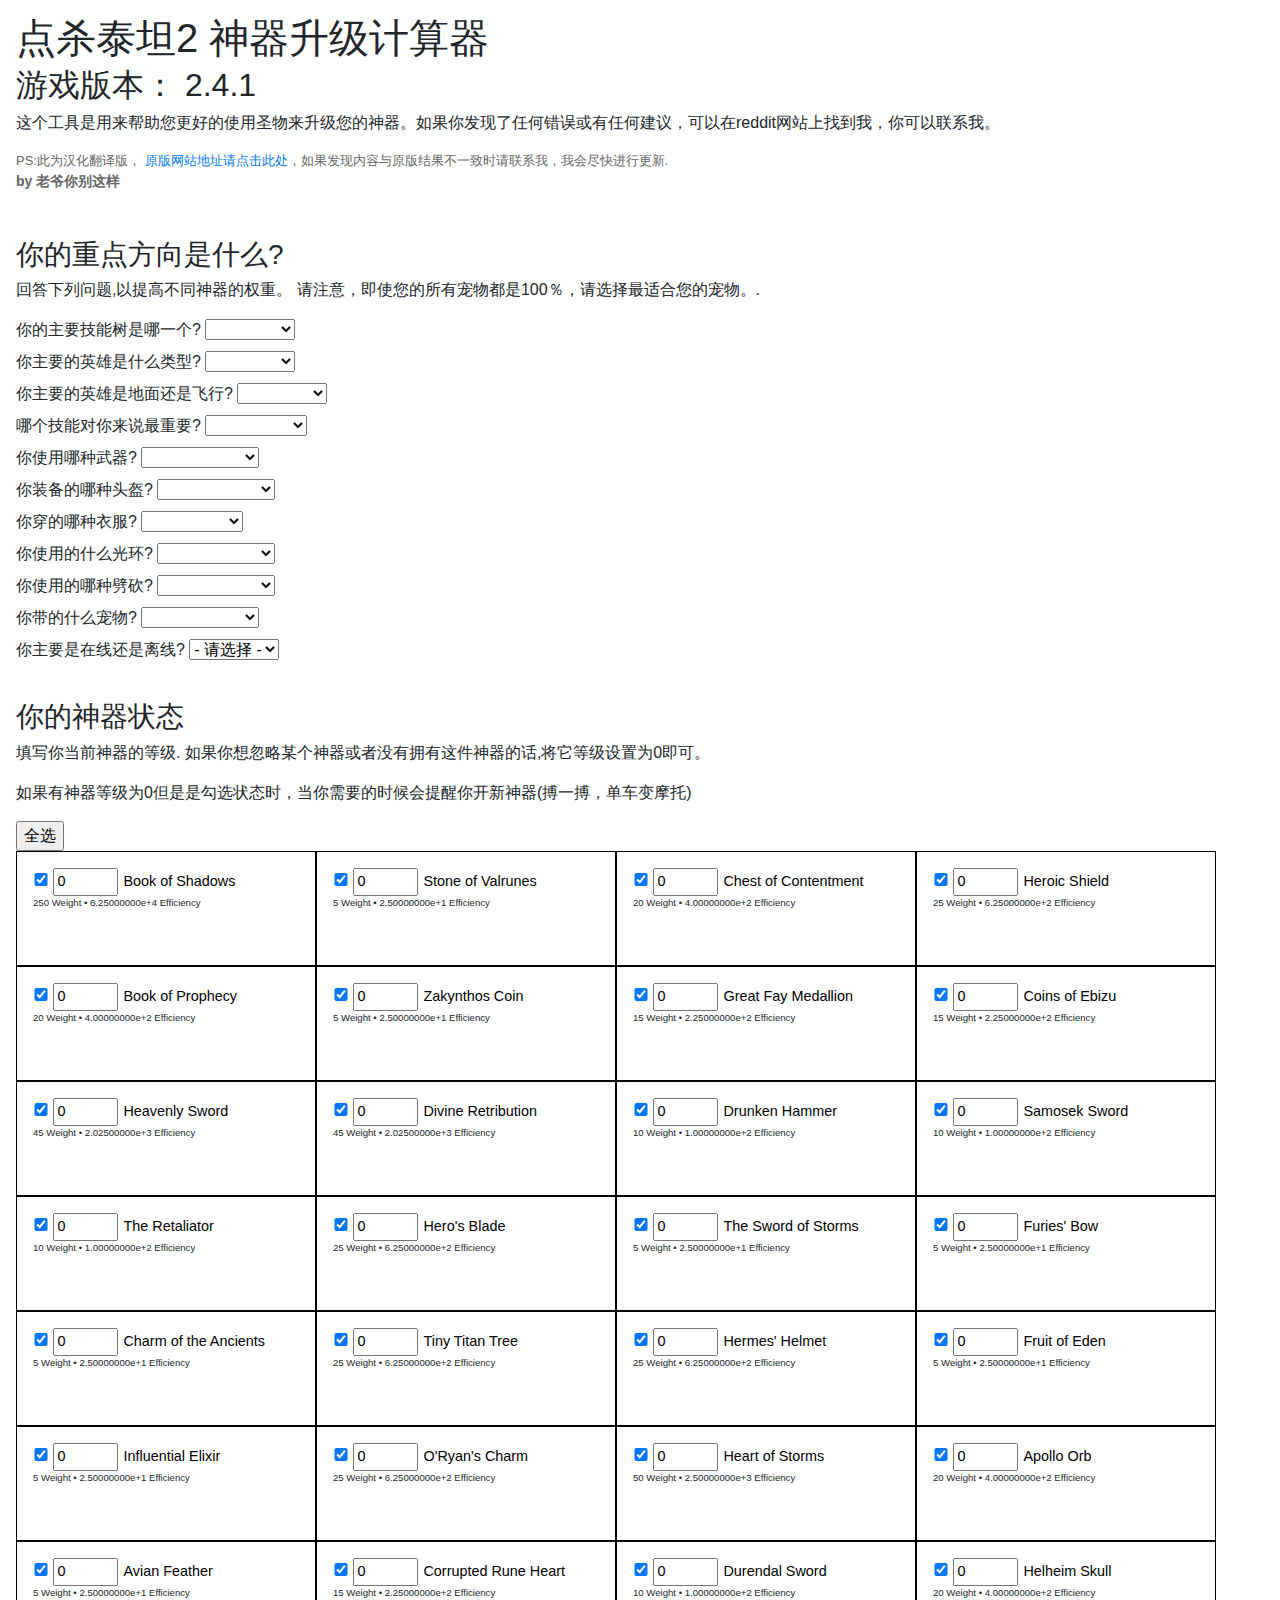
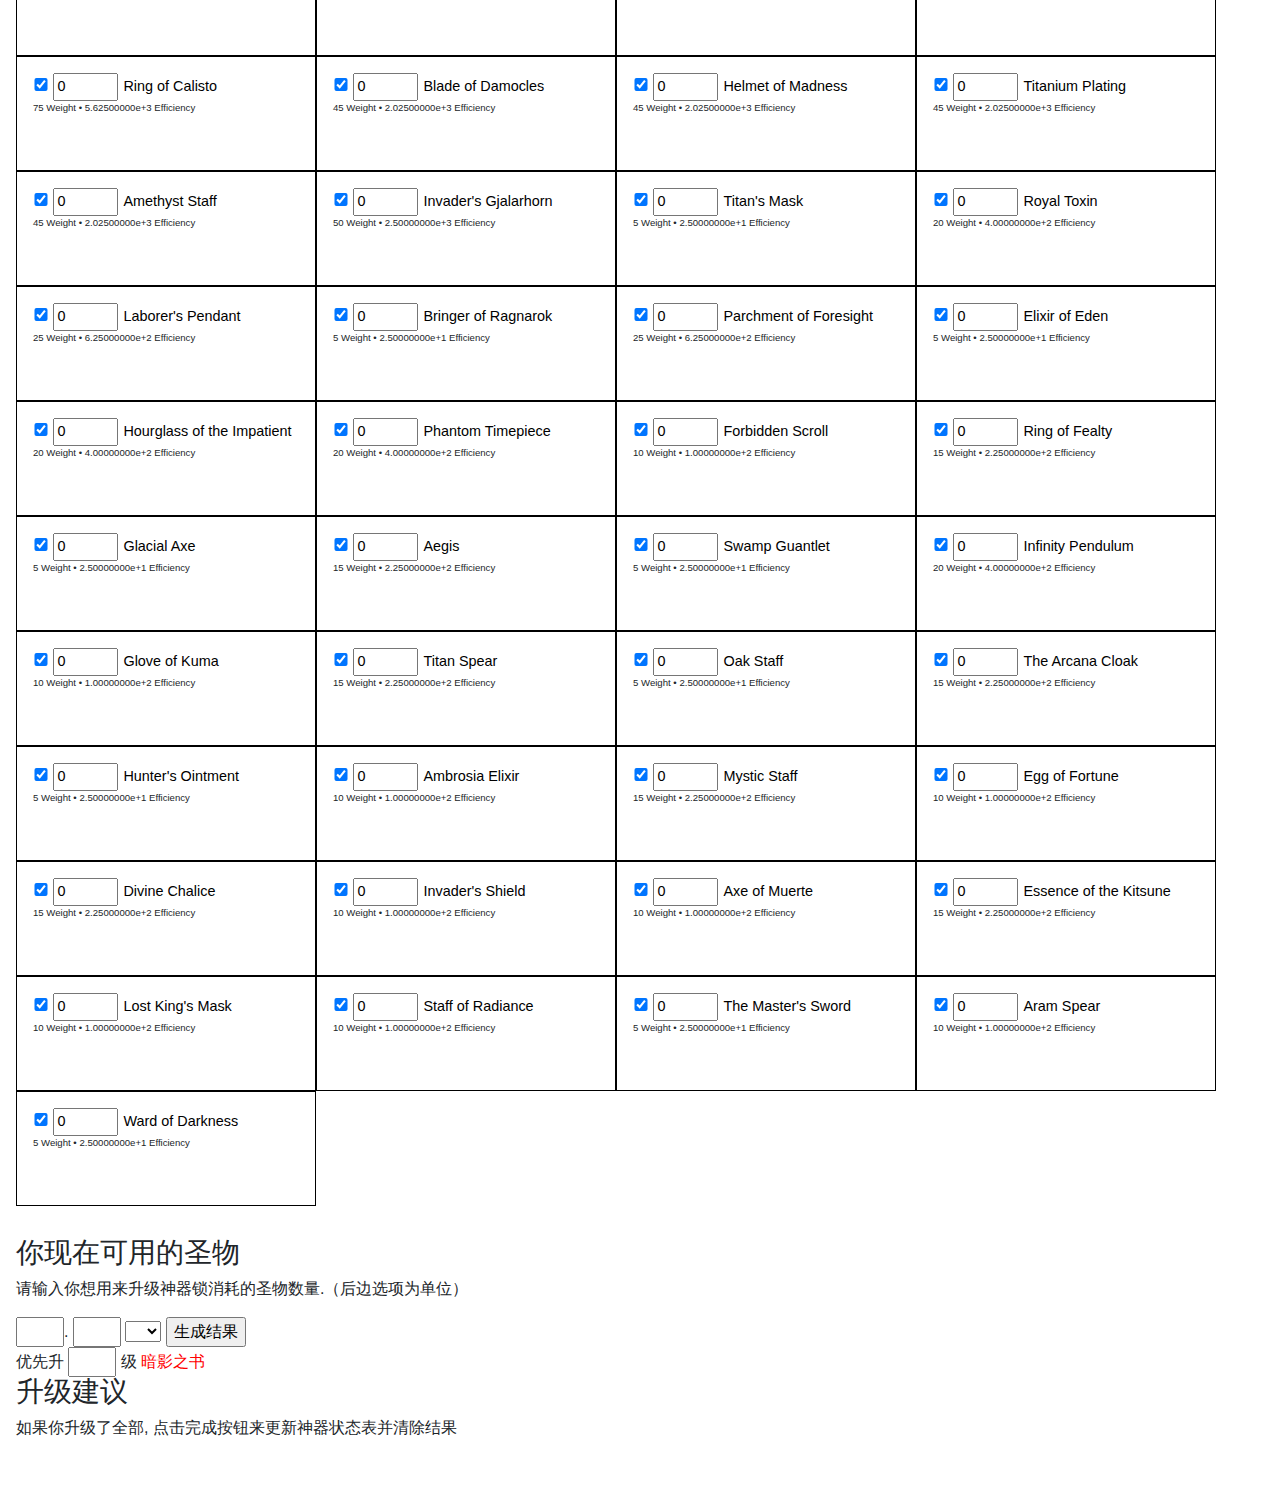
==== index.html @ f5a77801 "" ====
<!DOCTYPE html>
<!-- saved from url=(0036)https://tt2-artifacts.herokuapp.com/ -->
<html>

<head>
    <meta http-equiv="Content-Type" content="text/html; charset=UTF-8">
    <!-- Required meta tags -->

    <meta name="viewport" content="width=device-width, initial-scale=1, shrink-to-fit=no">

    <!-- Bootstrap CSS -->
    <link rel="stylesheet" href="res/bootstrap.min.css">
    <link rel="stylesheet" href="res/app.css">
    <style></style>
</head>

<body>
    <h1>点杀泰坦2 神器升级计算器</h1>
    <h2>游戏版本： 2.4.1</h2>
    <P>这个工具是用来帮助您更好的使用圣物来升级您的神器。如果你发现了任何错误或有任何建议，可以在reddit网站上找到我，你可以联系我。</P>
    <p style="font-size:13px;color:#666">PS:此为汉化翻译版，
        <a href="https://tt2-artifacts.herokuapp.com">原版网站地址请点击此处</a>，如果发现内容与原版结果不一致时请联系我，我会尽快进行更新.
        <span style="font-weight:bold;font-size:14px;">by 老爷你别这样</span>
    </p>
    <H3>你的重点方向是什么?</H3>
    <P>回答下列问题,以提高不同神器的权重。 请注意，即使您的所有宠物都是100％，请选择最适合您的宠物。.</P>
    <LABEL>你的主要技能树是哪一个?
        <SELECT id="tree" onchange="adjustWeights();">
            <option value="-1" selected="selected">- 请选择 -</option>
            <option value="knight">骑士</option>
            <option value="warlord">战神</option>
            <option value="sorcerer">术士</option>
            <option value="rogue">盗贼</option>
        </SELECT>
    </LABEL>
    <LABEL>你主要的英雄是什么类型?
        <SELECT id="hero" onchange="adjustWeights();">
            <option value="-1" selected="selected">- 请选择 -</option>
            <option value="melee">近战</option>
            <option value="ranged">远程</option>
            <option value="spell">法术</option>
        </SELECT>
    </LABEL>
    <label>你主要的英雄是地面还是飞行?
        <select id="hero2" onchange="adjustWeights();">
            <option value="-1">- 请选择 -</option>
            <option value="ground">地面</option>
            <option value="flying">飞行</option>
        </select>
    </label>
    <LABEL>哪个技能对你来说最重要?
        <SELECT id="spell" onchange="adjustWeights();">
            <option value="-1">- 请选择 -</option>
            <option value="hs">天堂圣击</option>
            <option value="ds">致命打击</option>
            <option value="hom">米达斯之手</option>
            <option value="fs">火焰之剑</option>
            <option value="wc">战嚎</option>
            <option value="sc">影分身术</option>
        </SELECT>
    </LABEL>
    <LABEL>你使用哪种武器?
        <SELECT id="sword" onchange="adjustWeights();">
            <option value="-1">- 请选择 -</option>
            <option value="all">所有攻击力</option>
            <option value="hero">所有英雄伤害</option>
            <option value="crit">暴击伤害</option>
        </SELECT>
    </LABEL>
    <LABEL>你装备的哪种头盔?
        <SELECT id="helmet" onchange="adjustWeights();">
            <option value="-1">- 请选择 -</option>
            <option value="melee">近战英雄伤害</option>
            <option value="ranged">远程英雄伤害</option>
            <option value="spell">法术英雄伤害</option>
            <option value="tap">剑术攻击伤害</option>
        </SELECT>
    </LABEL>
    <LABEL>你穿的哪种衣服?
        <SELECT id="chest" onchange="adjustWeights();">
            <option value="-1">- 请选择 -</option>
            <option value="all">所有黄金</option>
            <option value="boss">头目黄金</option>
            <option value="chest">宝箱兽黄金</option>
        </SELECT>
    </LABEL>
    <LABEL>你使用的什么光环?
        <SELECT id="aura" onchange="adjustWeights();">
            <option value="-1">- 请选择 -</option>
            <option value="multi">多重重生几率</option>
            <option value="chest">宝箱兽几率</option>
            <option value="crit">暴击几率</option>
        </SELECT>
    </LABEL>
    <LABEL>你使用的哪种劈砍?
        <SELECT id="slash" onchange="adjustWeights();">
            <option value="-1">- 请选择 -</option>
            <option value="pet">宠物伤害</option>
            <option value="clan">部落大船伤害</option>
            <option value="sc">影分身伤害</option>
        </SELECT>
    </LABEL>
    <LABEL>你带的什么宠物?
        <SELECT id="pet" onchange="adjustWeights();">
            <OPTION value="-1">- 请选择 -</OPTION>
            <option value="all">所有攻击力</option>
            <option value="hero">所有英雄伤害</option>
            <option value="melee">近战英雄伤害</option>
            <option value="ranged">远程英雄伤害</option>
            <option value="spell">法术英雄伤害</option>
            <option value="tap">点击伤害</option>
            <option value="gold">所有黄金</option>
            <option value="mana">法力回复</option>
            <option value="splash">溅射伤害</option>
        </SELECT>
    </LABEL>
    <label>你主要是在线还是离线?
        <select id="active" onchange="adjustWeights();">
            <option value="-1">- 请选择 -</option>
            <option value="online">在线</option>
            <option value="offline">离线</option>
        </select>
    </label>
    <H3>你的神器状态</H3>
    <P>填写你当前神器的等级. 如果你想忽略某个神器或者没有拥有这件神器的话,将它等级设置为0即可。</P>
    <p>如果有神器等级为0但是是勾选状态时，当你需要的时候会提醒你开新神器(搏一搏，单车变摩托)</p>
    <button onclick="checkAll();">全选</button>
    <div id="artifacts"></div>
    <H3>你现在可用的圣物</H3>
    <P>请输入你想用来升级神器锁消耗的圣物数量.（后边选项为单位）</P>
    <input id="relics" type="tel">.
    <input id="relics_decimal" type="tel">
    <select id="relic_factor">
        <option value="_"> </option>
        <option value="K">K</option>
        <option value="M">M</option>
        <option value="B">B</option>
        <option value="T">T</option>
    </select>
    <input type="submit" value="生成结果" onclick="generateUpgrades()" ;="">
    <br> 优先升
    <input id="forcebos" type="tel" value="0"> 级
    <font style="color:red;">暗影之书</font>
    <H3>升级建议</H3>
    <P>如果你升级了全部, 点击完成按钮来更新神器状态表并清除结果</P>
    <p id="new_artifact">&nbsp;</p>
    <ul id="suggestions"></ul>
    <div id="accept"></div>

    <!-- Global site tag (gtag.js) - Google Analytics -->
    <script async="" src="https://www.googletagmanager.com/gtag/js?id=UA-77025911-2"></script>
    <script>
        window.dataLayer = window.dataLayer || [];
        function gtag() { dataLayer.push(arguments); }
        gtag('js', new Date());
        gtag('config', 'UA-77025911-2');
    </script>
    <!-- jQuery first, then Popper.js, then Bootstrap JS -->
    <script src="res/jquery-3.2.1.slim.min.js"></script>
    <script src="res/popper.min.js"></script>
    <script src="res/bootstrap.min.js"></script>
    <script src="res/data.js"></script>
    <script src="res/data-zhCN.js"></script>
    <script src="res/weights.js"></script>
    <script src="res/app.js"></script>


</body>
<div style="display: block; opacity: 1;"></div>

</html>
---- res/app.css ----
body { padding: 1rem; }
div + h3, input + h3, label + h3, p + h3 { padding-top: 2rem; clear: both; }
label { display: block; }
.artifact { border: solid 1px black; padding: 1rem; width: 300px; height: 115px; float: left; }
.artifact input { width: 65px; margin-right: 5px; }
.artifact input[type="checkbox"] { width: 1rem; margin-right: 0; }
.artifact label { display: inline-block; margin: 0; color: #000; font-size: 90%; }
span { font-size: 60%; display: block; }
#relics, #forcebos, #relics_decimal { width: 3rem; }
.light { color: #CCC; }
.artifact.ignore { color: rgba(66, 66, 66, .2); }
.artifact.ignore label { color: #CCC; }
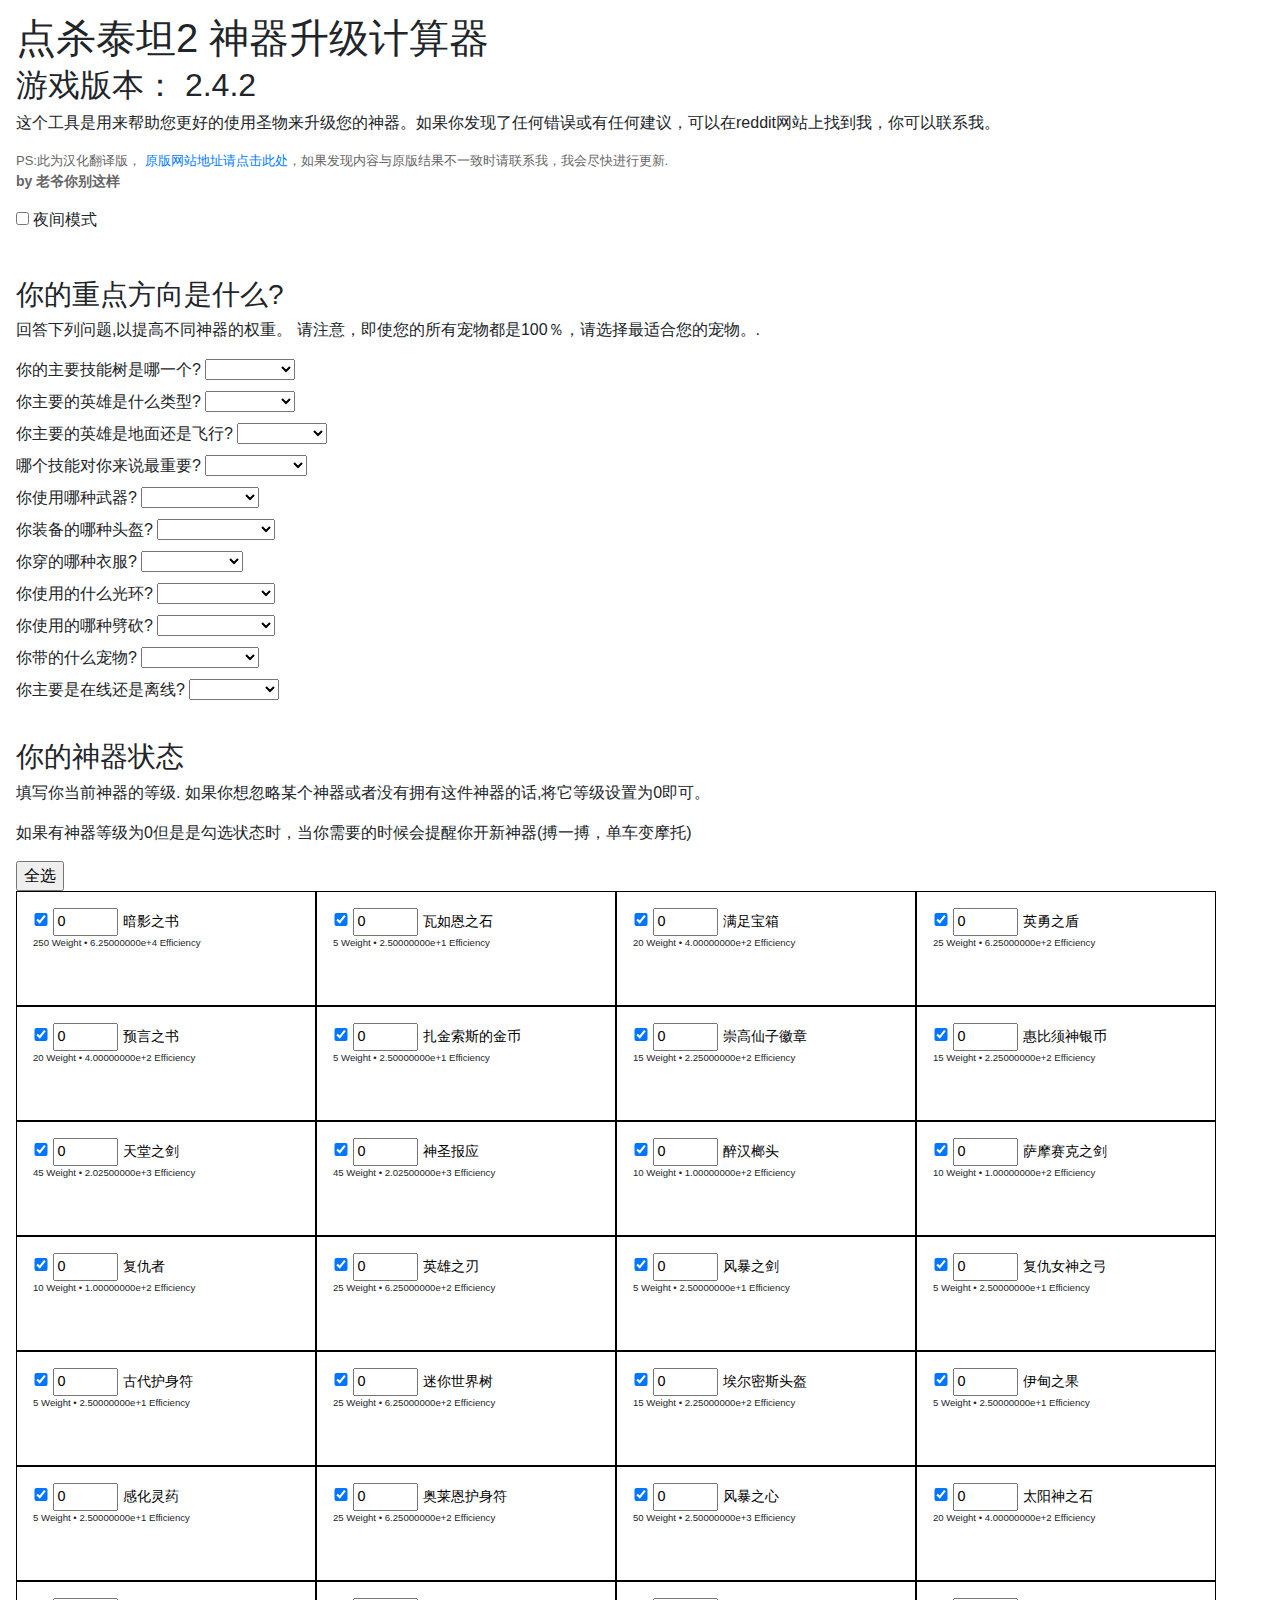
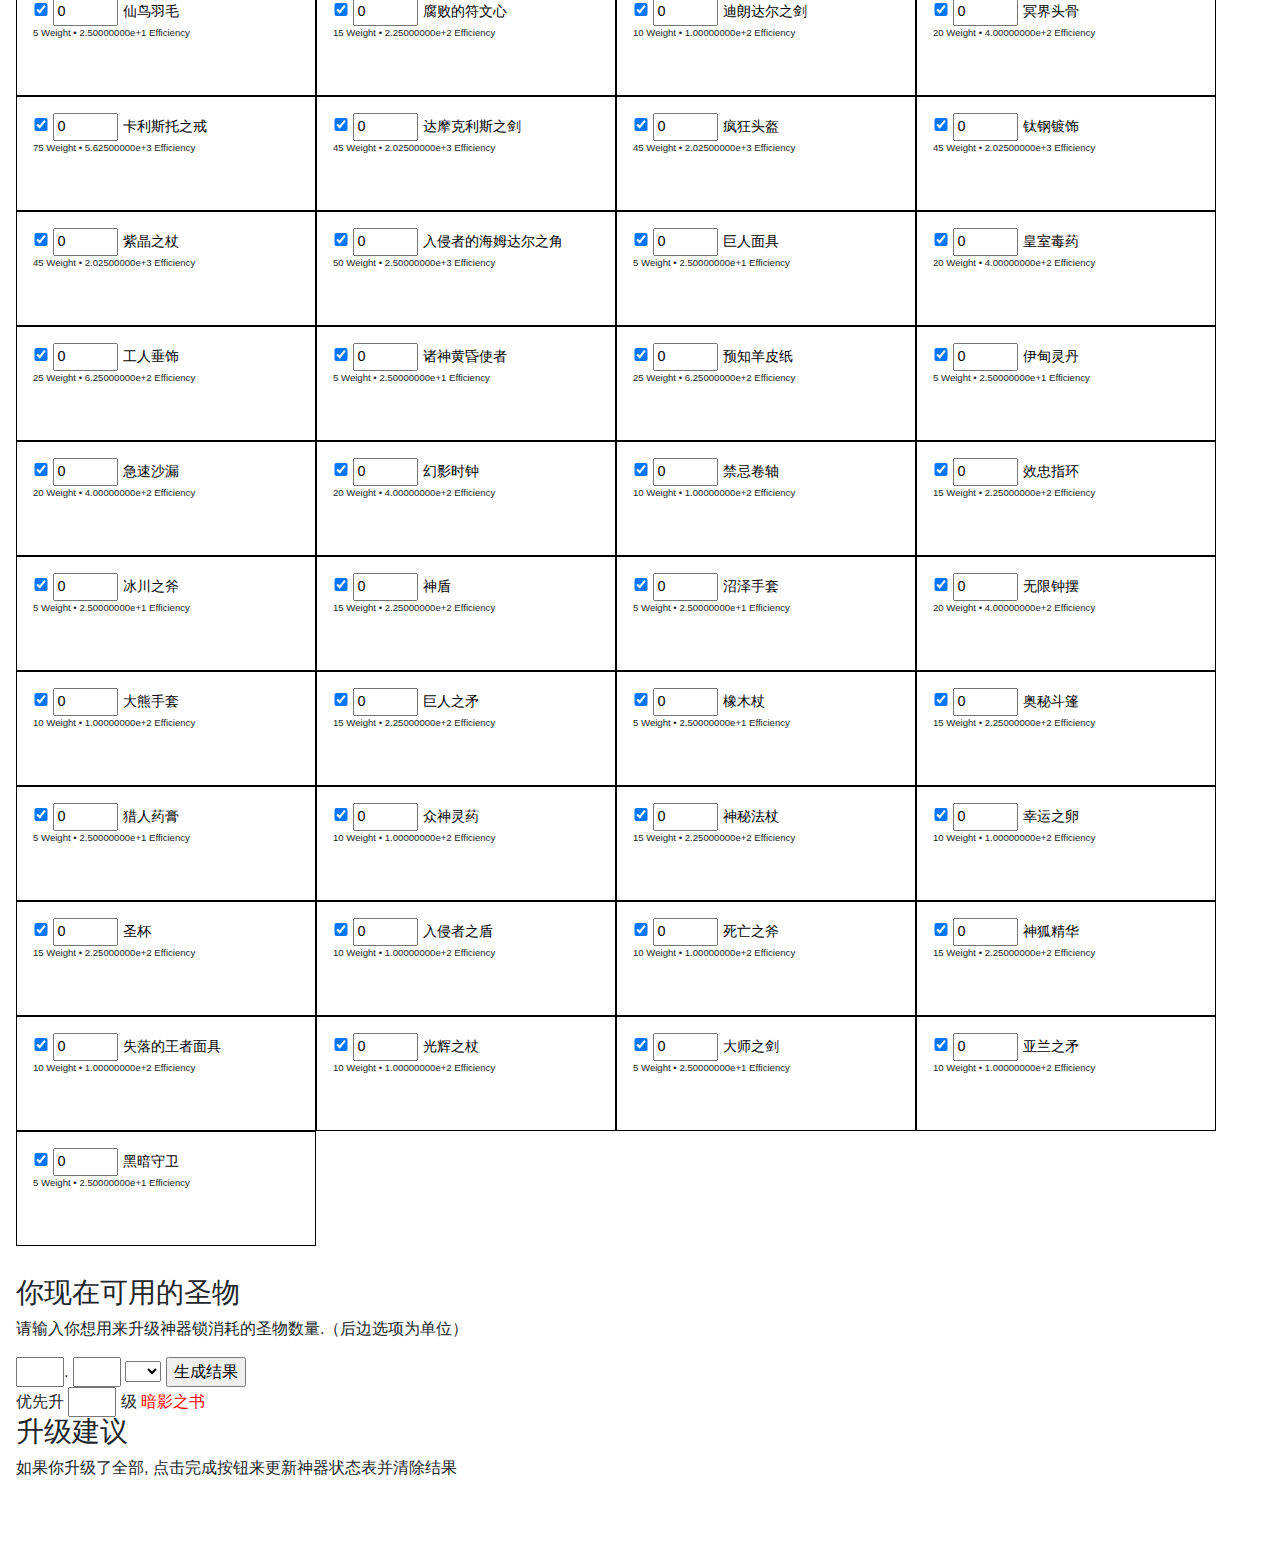
==== commit 7d78b6c5: "2.4.2" ====
--- a/index.html
+++ b/index.html
@@ -3,6 +3,7 @@
 <html>
 
 <head>
+    <title>点杀泰坦2 神器升级计算器-汉化版</title>
     <meta http-equiv="Content-Type" content="text/html; charset=UTF-8">
     <!-- Required meta tags -->
 
@@ -16,12 +17,13 @@
 
 <body>
     <h1>点杀泰坦2 神器升级计算器</h1>
-    <h2>游戏版本： 2.4.1</h2>
+    <h2>游戏版本： 2.4.2</h2>
     <P>这个工具是用来帮助您更好的使用圣物来升级您的神器。如果你发现了任何错误或有任何建议，可以在reddit网站上找到我，你可以联系我。</P>
     <p style="font-size:13px;color:#666">PS:此为汉化翻译版，
-        <a href="https://tt2-artifacts.herokuapp.com">原版网站地址请点击此处</a>，如果发现内容与原版结果不一致时请联系我，我会尽快进行更新.
+        <a href="https://tt2-artifacts.herokuapp.com" target="blank">原版网站地址请点击此处</a>，如果发现内容与原版结果不一致时请联系我，我会尽快进行更新.
         <span style="font-weight:bold;font-size:14px;">by 老爷你别这样</span>
     </p>
+    <p><label><input type="checkbox" id="dark" onchange="toggleDark();"> 夜间模式</label></p>
     <H3>你的重点方向是什么?</H3>
     <P>回答下列问题,以提高不同神器的权重。 请注意，即使您的所有宠物都是100％，请选择最适合您的宠物。.</P>
     <LABEL>你的主要技能树是哪一个?
--- a/res/app.css
+++ b/res/app.css
@@ -10,3 +10,7 @@
 .light { color: #CCC; }
 .artifact.ignore { color: rgba(66, 66, 66, .2); }
 .artifact.ignore label { color: #CCC; }
+body.dark { background: black; color: white; }
+body.dark .artifact label { color: white; }
+body.dark .artifact.ignore { color: rgba(255, 255, 255, .2); }
+body.dark .artifact { border: solid 1px white; }
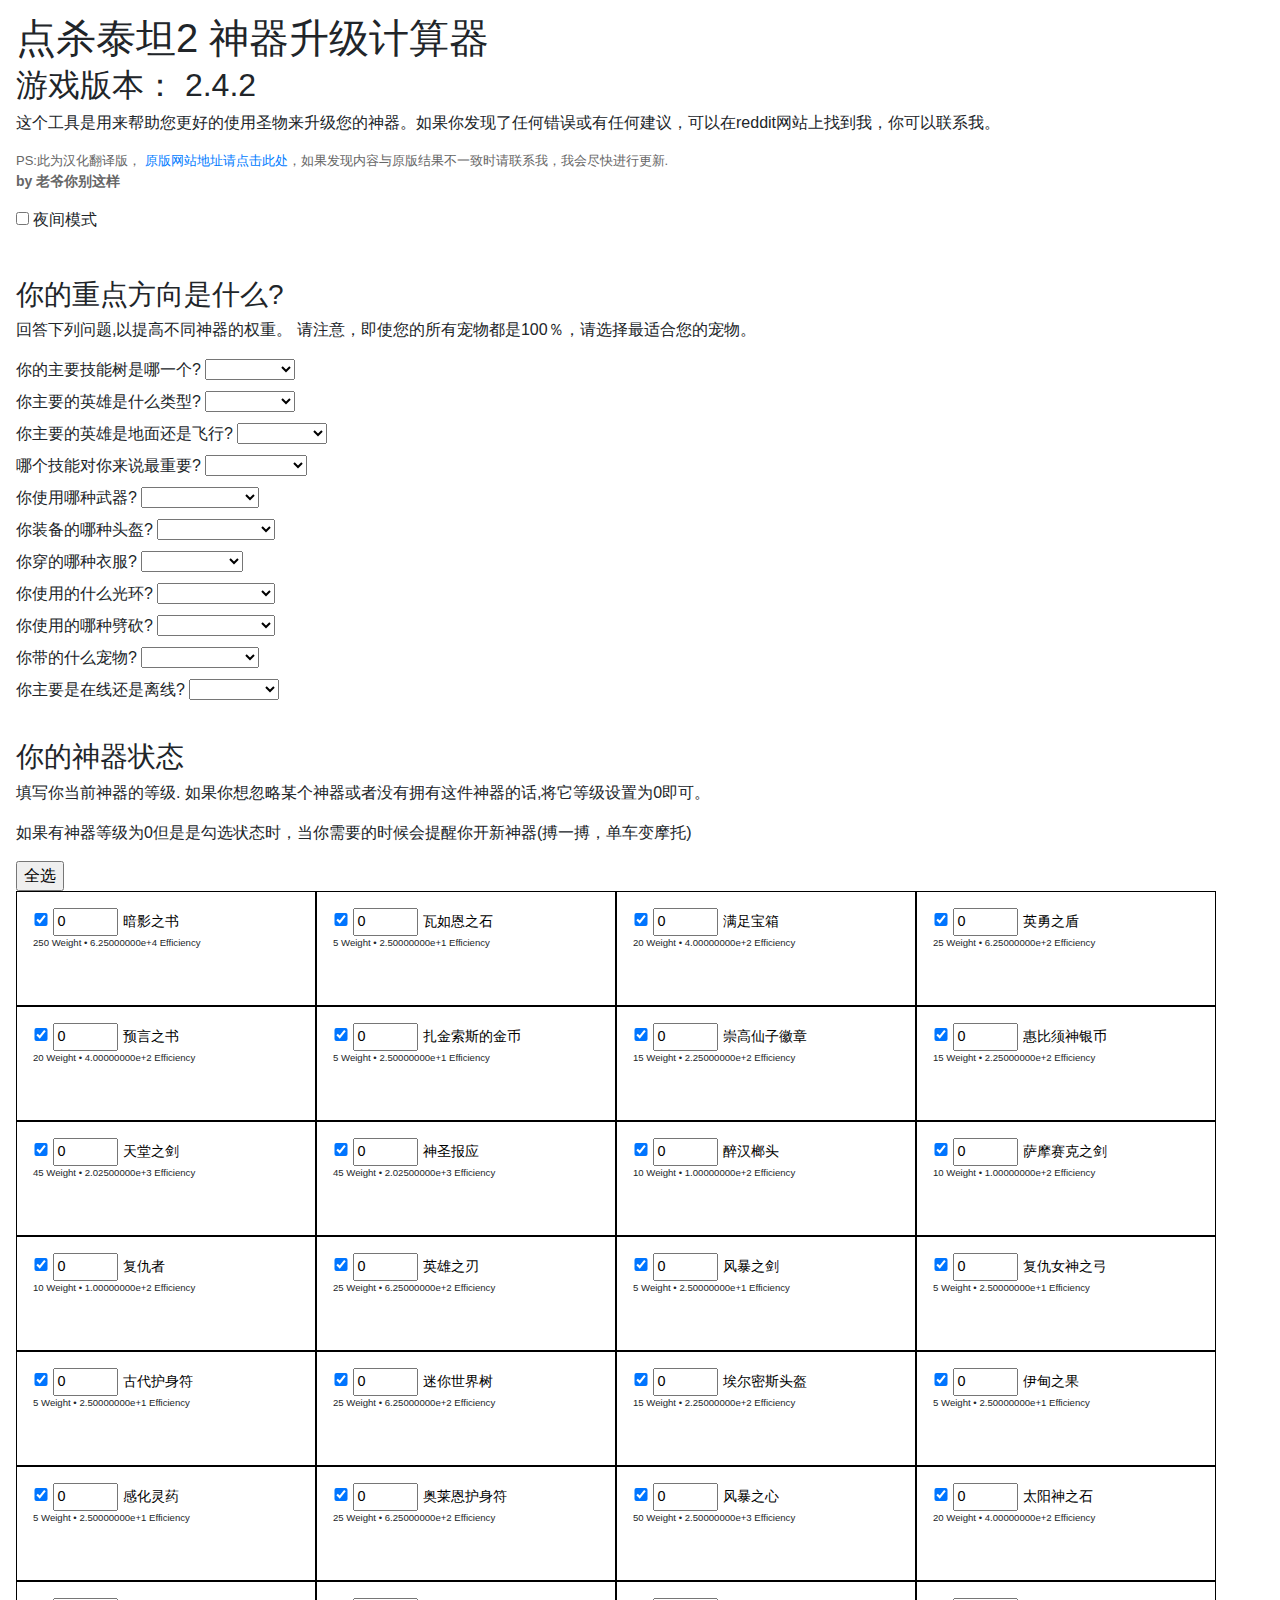
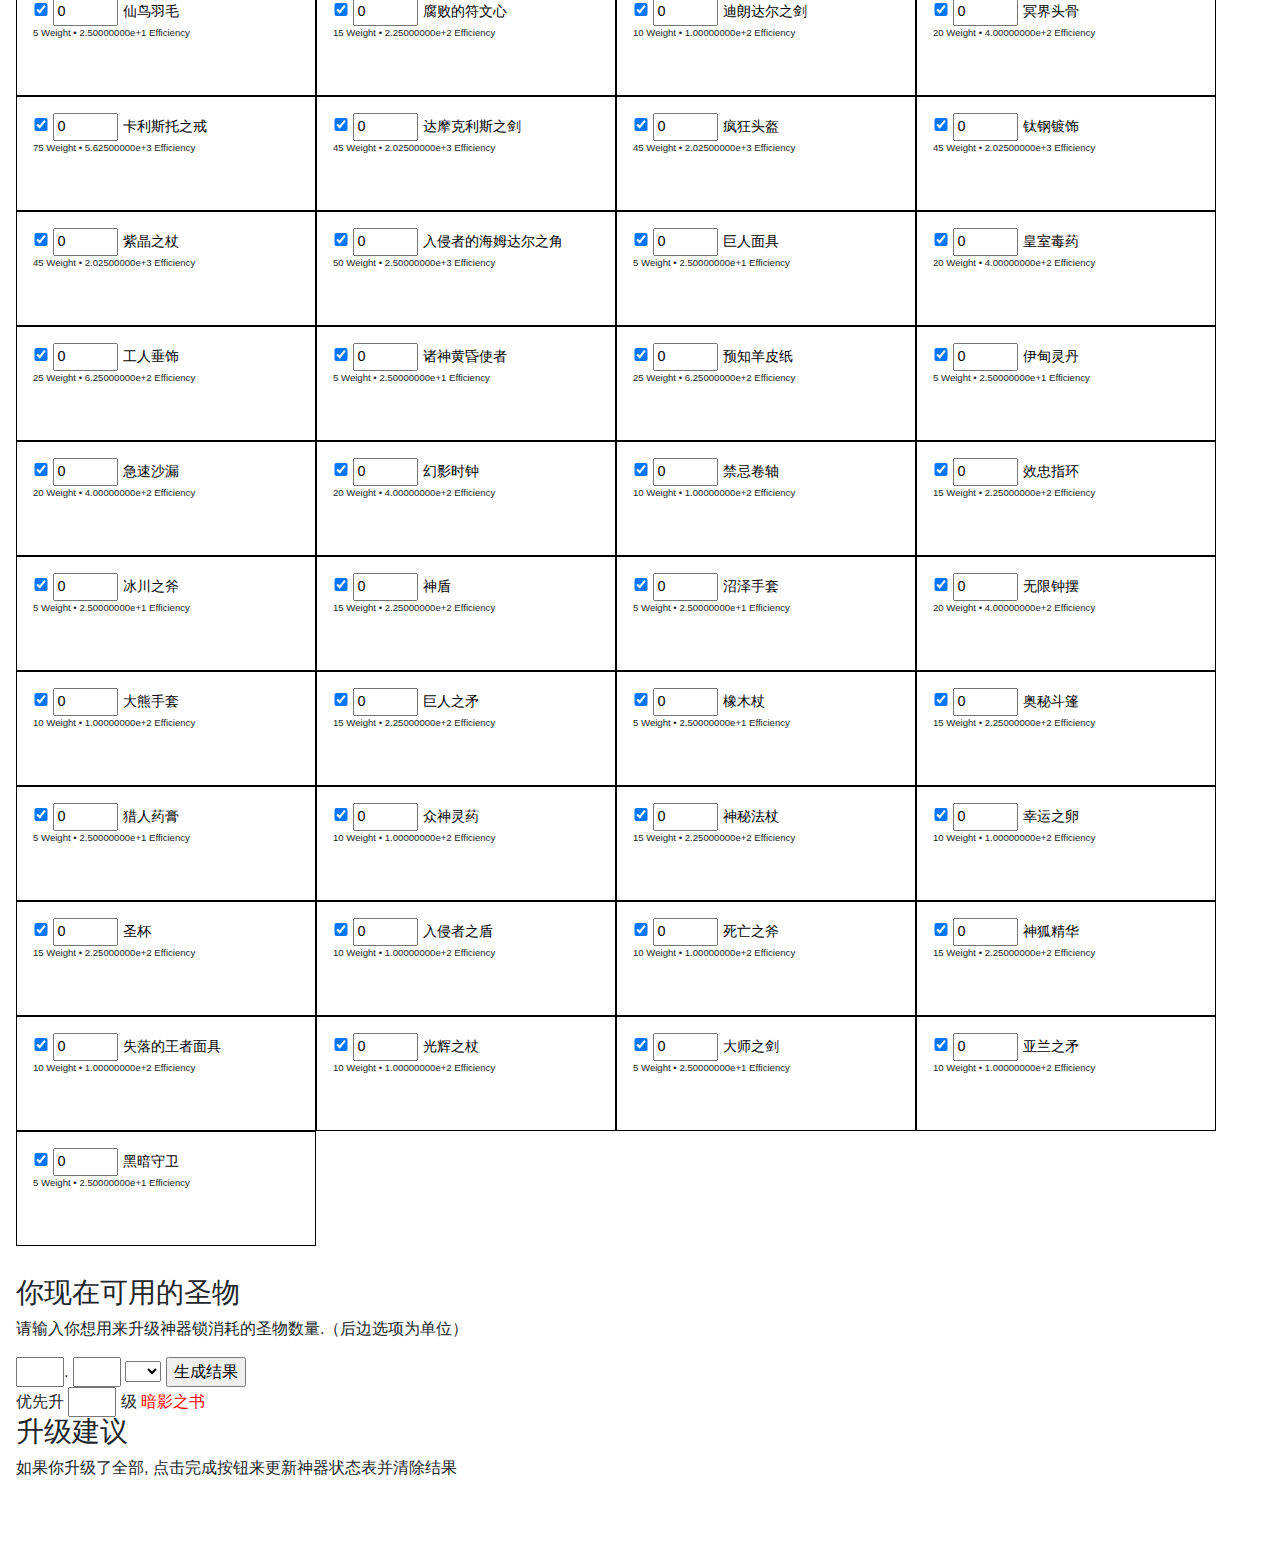
==== commit cc0297fe: "dark" ====
--- a/index.html
+++ b/index.html
@@ -25,7 +25,7 @@
     </p>
     <p><label><input type="checkbox" id="dark" onchange="toggleDark();"> 夜间模式</label></p>
     <H3>你的重点方向是什么?</H3>
-    <P>回答下列问题,以提高不同神器的权重。 请注意，即使您的所有宠物都是100％，请选择最适合您的宠物。.</P>
+    <P>回答下列问题,以提高不同神器的权重。 请注意，即使您的所有宠物都是100％，请选择最适合您的宠物。</P>
     <LABEL>你的主要技能树是哪一个?
         <SELECT id="tree" onchange="adjustWeights();">
             <option value="-1" selected="selected">- 请选择 -</option>
--- a/res/app.css
+++ b/res/app.css
@@ -10,7 +10,12 @@
 .light { color: #CCC; }
 .artifact.ignore { color: rgba(66, 66, 66, .2); }
 .artifact.ignore label { color: #CCC; }
-body.dark { background: black; color: white; }
-body.dark .artifact label { color: white; }
+body.dark { background: #1e1e1e; color: #bbbbbb; }
+body.dark .artifact label { color: #bbbbbb; }
 body.dark .artifact.ignore { color: rgba(255, 255, 255, .2); }
-body.dark .artifact { border: solid 1px white; }
+body.dark .artifact { border: solid 1px #646464; }
+body.dark input,body.dark select{
+    background-color: #3c3c3c;
+    color:#ccc;
+    border:1px solid #111;
+}
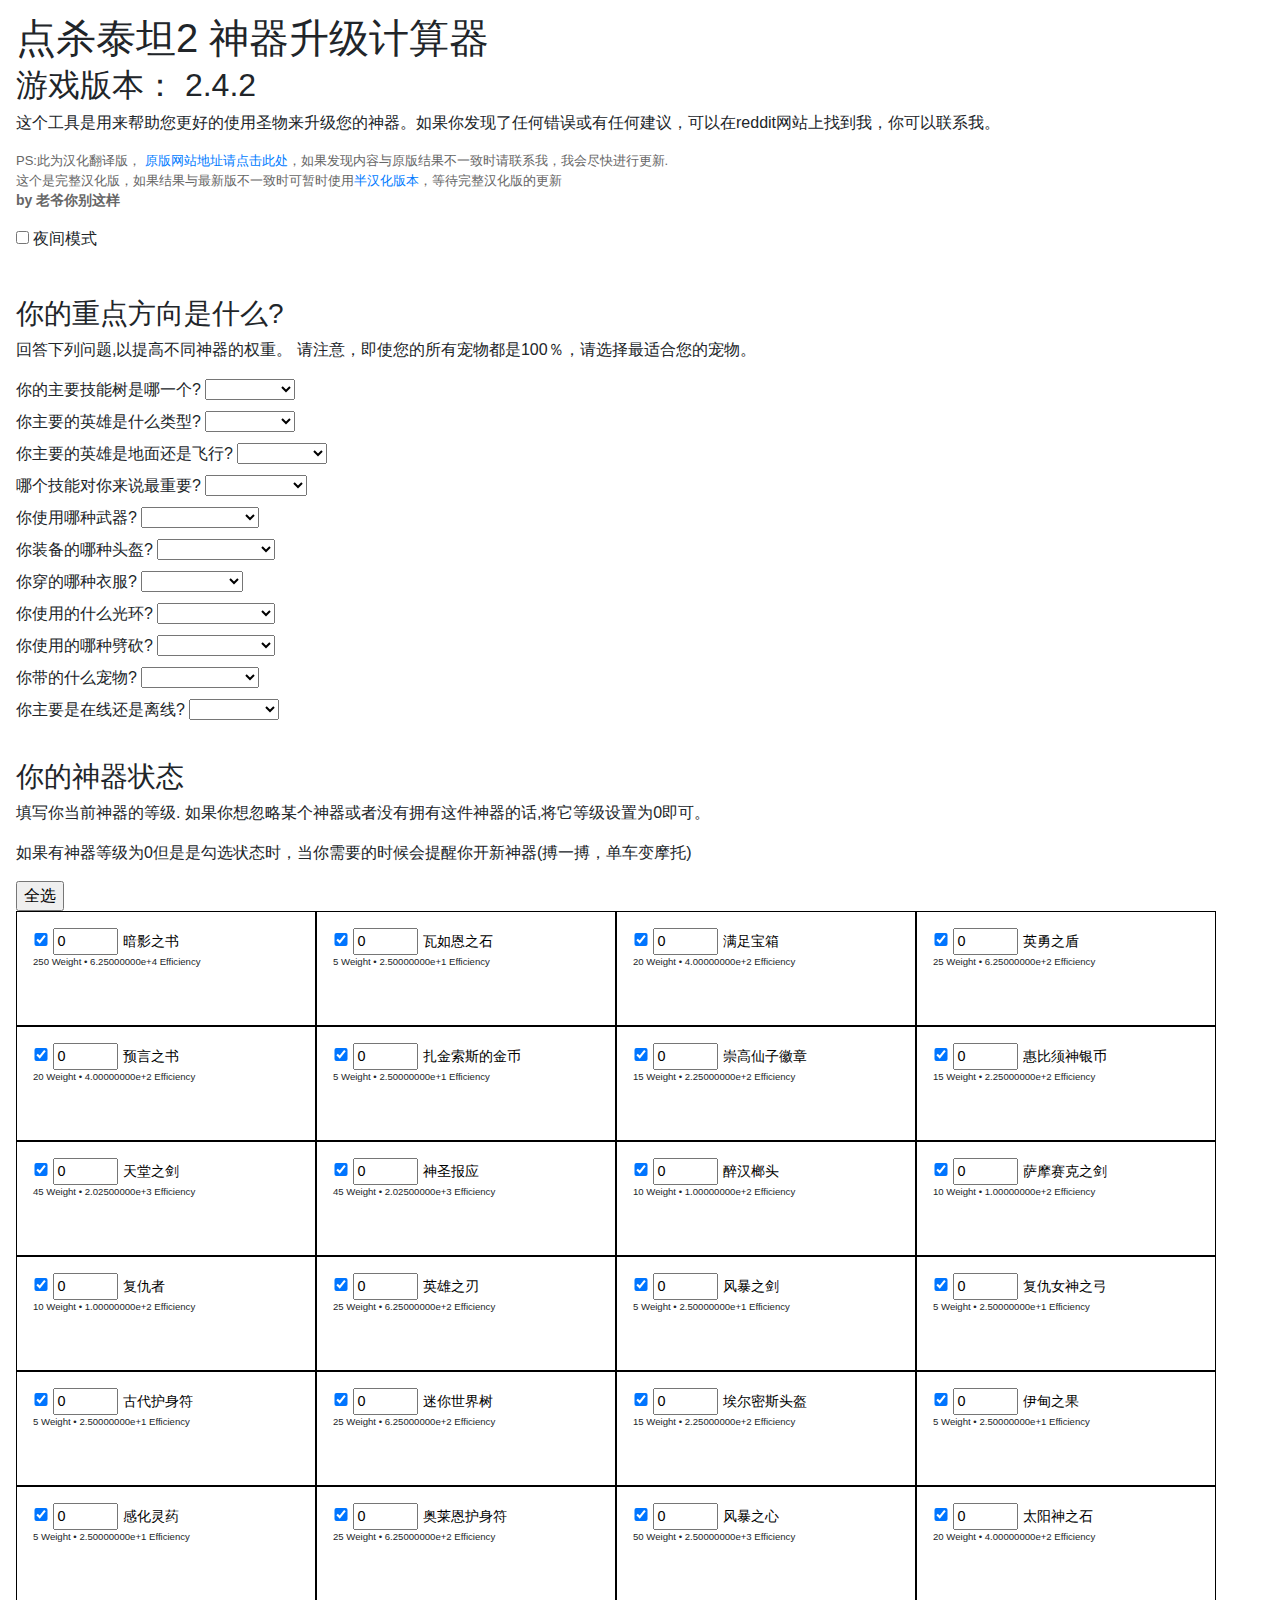
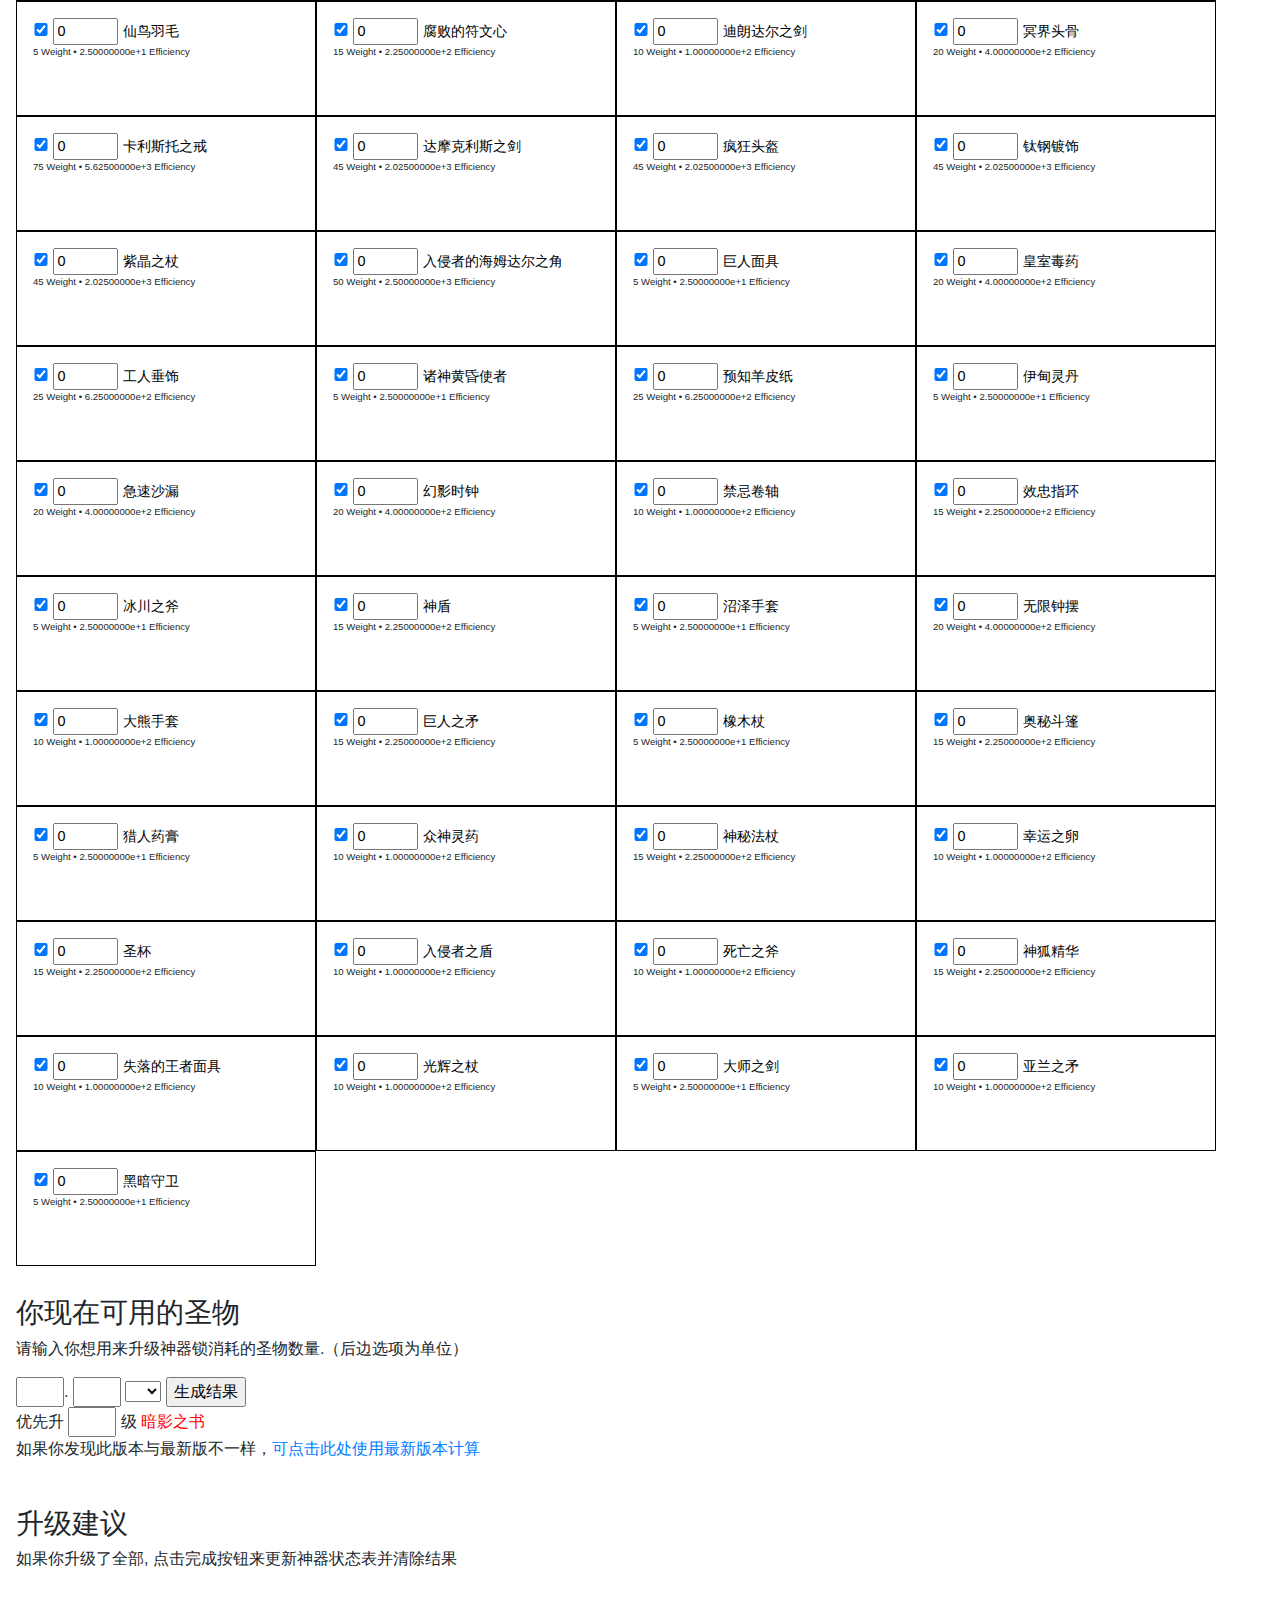
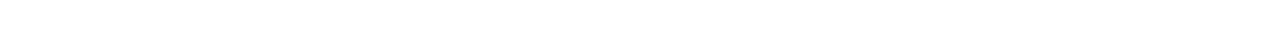
==== commit d4bb18de: "" ====
--- a/index.html
+++ b/index.html
@@ -20,7 +20,9 @@
     <h2>游戏版本： 2.4.2</h2>
     <P>这个工具是用来帮助您更好的使用圣物来升级您的神器。如果你发现了任何错误或有任何建议，可以在reddit网站上找到我，你可以联系我。</P>
     <p style="font-size:13px;color:#666">PS:此为汉化翻译版，
-        <a href="https://tt2-artifacts.herokuapp.com" target="blank">原版网站地址请点击此处</a>，如果发现内容与原版结果不一致时请联系我，我会尽快进行更新.
+        <a href="https://tt2-artifacts.herokuapp.com" target="_blank">原版网站地址请点击此处</a>，如果发现内容与原版结果不一致时请联系我，我会尽快进行更新.
+        <br>
+        这个是完整汉化版，如果结果与最新版不一致时可暂时使用<a href="new.html">半汉化版本</a>，等待完整汉化版的更新        
         <span style="font-weight:bold;font-size:14px;">by 老爷你别这样</span>
     </p>
     <p><label><input type="checkbox" id="dark" onchange="toggleDark();"> 夜间模式</label></p>
@@ -143,6 +145,7 @@
     <br> 优先升
     <input id="forcebos" type="tel" value="0"> 级
     <font style="color:red;">暗影之书</font>
+    <P>如果你发现此版本与最新版不一样，<a href="new.html" target="_blank">可点击此处使用最新版本计算</a></P>
     <H3>升级建议</H3>
     <P>如果你升级了全部, 点击完成按钮来更新神器状态表并清除结果</P>
     <p id="new_artifact">&nbsp;</p>
--- a/res/app.css
+++ b/res/app.css
@@ -14,7 +14,7 @@
 body.dark .artifact label { color: #bbbbbb; }
 body.dark .artifact.ignore { color: rgba(255, 255, 255, .2); }
 body.dark .artifact { border: solid 1px #646464; }
-body.dark input,body.dark select{
+body.dark input,body.dark select,body.dark button{
     background-color: #3c3c3c;
     color:#ccc;
     border:1px solid #111;
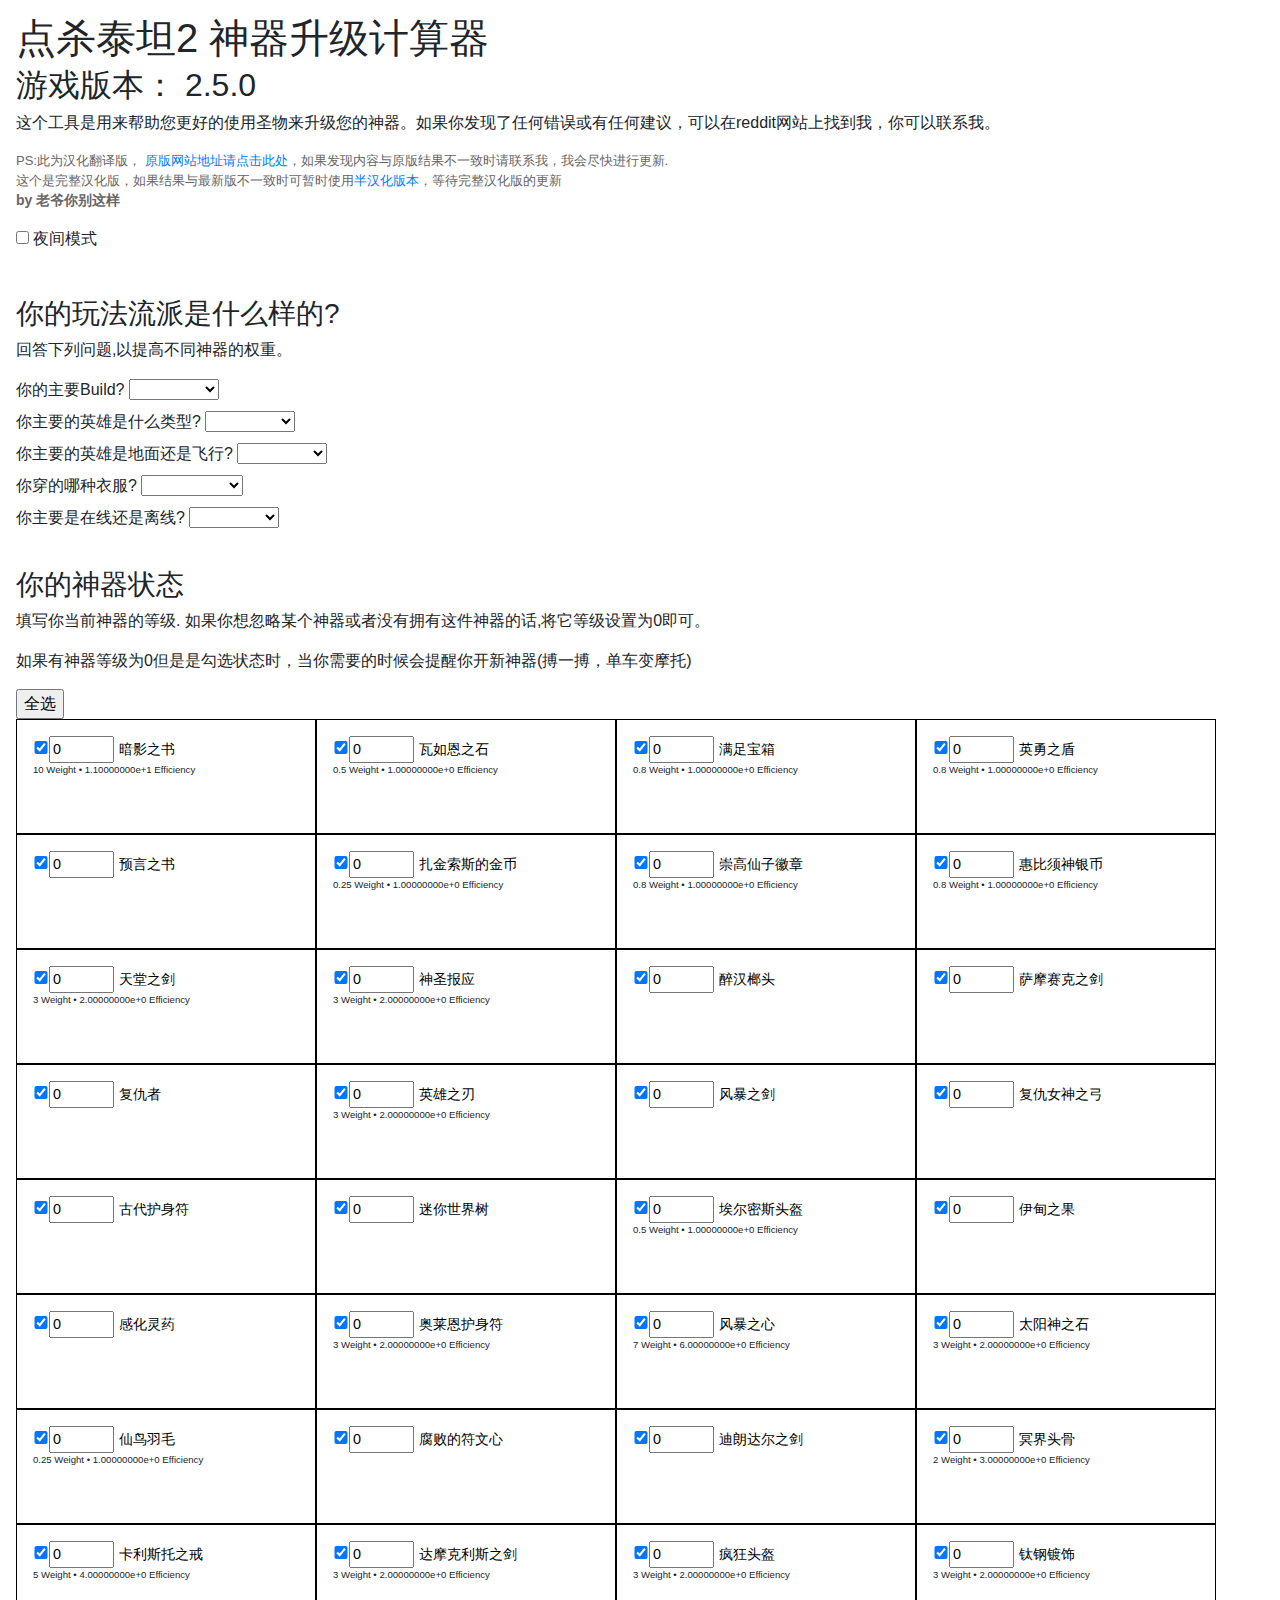
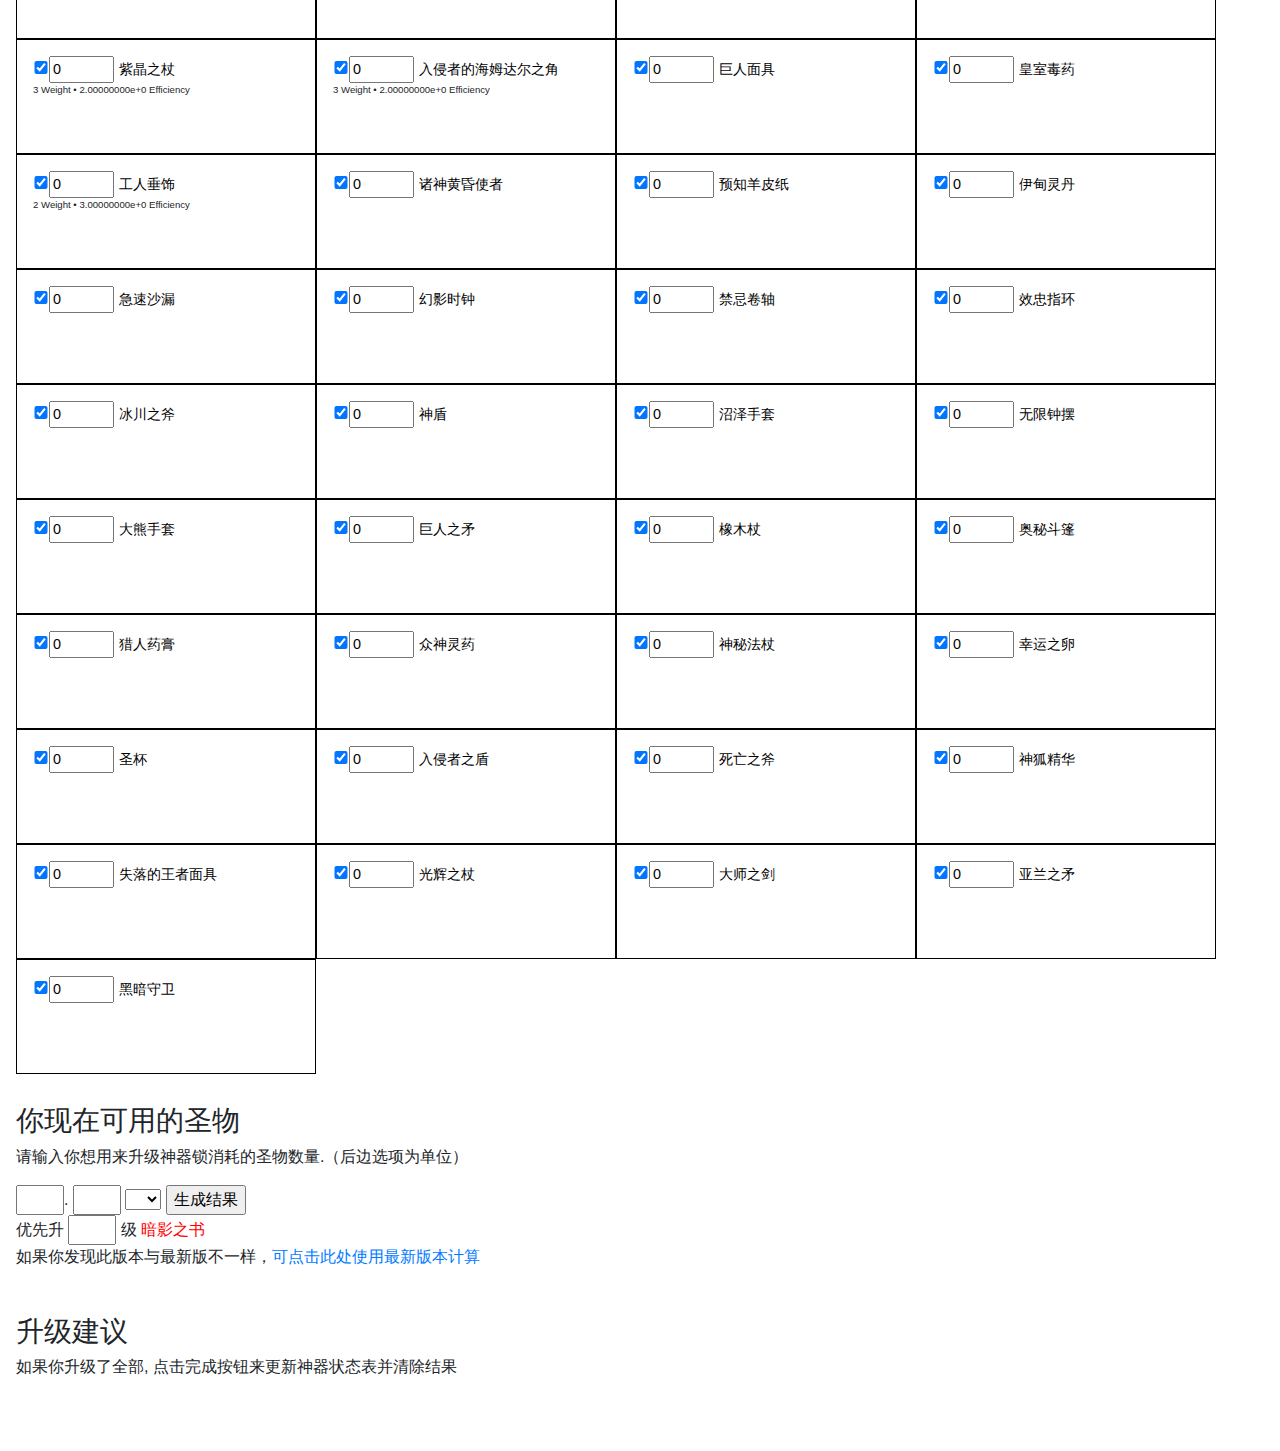
==== commit 135376a3: "2.5" ====
--- a/index.html
+++ b/index.html
@@ -17,7 +17,7 @@
 
 <body>
     <h1>点杀泰坦2 神器升级计算器</h1>
-    <h2>游戏版本： 2.4.2</h2>
+    <h2>游戏版本： 2.5.0</h2>
     <P>这个工具是用来帮助您更好的使用圣物来升级您的神器。如果你发现了任何错误或有任何建议，可以在reddit网站上找到我，你可以联系我。</P>
     <p style="font-size:13px;color:#666">PS:此为汉化翻译版，
         <a href="https://tt2-artifacts.herokuapp.com" target="_blank">原版网站地址请点击此处</a>，如果发现内容与原版结果不一致时请联系我，我会尽快进行更新.
@@ -26,17 +26,19 @@
         <span style="font-weight:bold;font-size:14px;">by 老爷你别这样</span>
     </p>
     <p><label><input type="checkbox" id="dark" onchange="toggleDark();"> 夜间模式</label></p>
-    <H3>你的重点方向是什么?</H3>
-    <P>回答下列问题,以提高不同神器的权重。 请注意，即使您的所有宠物都是100％，请选择最适合您的宠物。</P>
-    <LABEL>你的主要技能树是哪一个?
-        <SELECT id="tree" onchange="adjustWeights();">
-            <option value="-1" selected="selected">- 请选择 -</option>
-            <option value="knight">骑士</option>
-            <option value="warlord">战神</option>
-            <option value="sorcerer">术士</option>
-            <option value="rogue">盗贼</option>
-        </SELECT>
-    </LABEL>
+    <H3>你的玩法流派是什么样的?</H3>
+    <P>回答下列问题,以提高不同神器的权重。</P>
+    <label>你的主要Build?
+        <select id="build" onchange="adjustWeights();">
+            <option value="-1">- 请选择 -</option>
+            <option value="cs">部落大船</option>
+            <option value="hs">天堂圣击</option>
+            <option value="hero">英雄</option>
+            <option value="pet">宠物</option>
+            <option value="sc">影分身</option>
+            <option value="tap">点击</option>
+        </select>
+    </label>
     <LABEL>你主要的英雄是什么类型?
         <SELECT id="hero" onchange="adjustWeights();">
             <option value="-1" selected="selected">- 请选择 -</option>
@@ -52,70 +54,12 @@
             <option value="flying">飞行</option>
         </select>
     </label>
-    <LABEL>哪个技能对你来说最重要?
-        <SELECT id="spell" onchange="adjustWeights();">
-            <option value="-1">- 请选择 -</option>
-            <option value="hs">天堂圣击</option>
-            <option value="ds">致命打击</option>
-            <option value="hom">米达斯之手</option>
-            <option value="fs">火焰之剑</option>
-            <option value="wc">战嚎</option>
-            <option value="sc">影分身术</option>
-        </SELECT>
-    </LABEL>
-    <LABEL>你使用哪种武器?
-        <SELECT id="sword" onchange="adjustWeights();">
-            <option value="-1">- 请选择 -</option>
-            <option value="all">所有攻击力</option>
-            <option value="hero">所有英雄伤害</option>
-            <option value="crit">暴击伤害</option>
-        </SELECT>
-    </LABEL>
-    <LABEL>你装备的哪种头盔?
-        <SELECT id="helmet" onchange="adjustWeights();">
-            <option value="-1">- 请选择 -</option>
-            <option value="melee">近战英雄伤害</option>
-            <option value="ranged">远程英雄伤害</option>
-            <option value="spell">法术英雄伤害</option>
-            <option value="tap">剑术攻击伤害</option>
-        </SELECT>
-    </LABEL>
     <LABEL>你穿的哪种衣服?
         <SELECT id="chest" onchange="adjustWeights();">
             <option value="-1">- 请选择 -</option>
             <option value="all">所有黄金</option>
             <option value="boss">头目黄金</option>
             <option value="chest">宝箱兽黄金</option>
-        </SELECT>
-    </LABEL>
-    <LABEL>你使用的什么光环?
-        <SELECT id="aura" onchange="adjustWeights();">
-            <option value="-1">- 请选择 -</option>
-            <option value="multi">多重重生几率</option>
-            <option value="chest">宝箱兽几率</option>
-            <option value="crit">暴击几率</option>
-        </SELECT>
-    </LABEL>
-    <LABEL>你使用的哪种劈砍?
-        <SELECT id="slash" onchange="adjustWeights();">
-            <option value="-1">- 请选择 -</option>
-            <option value="pet">宠物伤害</option>
-            <option value="clan">部落大船伤害</option>
-            <option value="sc">影分身伤害</option>
-        </SELECT>
-    </LABEL>
-    <LABEL>你带的什么宠物?
-        <SELECT id="pet" onchange="adjustWeights();">
-            <OPTION value="-1">- 请选择 -</OPTION>
-            <option value="all">所有攻击力</option>
-            <option value="hero">所有英雄伤害</option>
-            <option value="melee">近战英雄伤害</option>
-            <option value="ranged">远程英雄伤害</option>
-            <option value="spell">法术英雄伤害</option>
-            <option value="tap">点击伤害</option>
-            <option value="gold">所有黄金</option>
-            <option value="mana">法力回复</option>
-            <option value="splash">溅射伤害</option>
         </SELECT>
     </LABEL>
     <label>你主要是在线还是离线?
@@ -125,6 +69,7 @@
             <option value="offline">离线</option>
         </select>
     </label>
+
     <H3>你的神器状态</H3>
     <P>填写你当前神器的等级. 如果你想忽略某个神器或者没有拥有这件神器的话,将它等级设置为0即可。</P>
     <p>如果有神器等级为0但是是勾选状态时，当你需要的时候会提醒你开新神器(搏一搏，单车变摩托)</p>
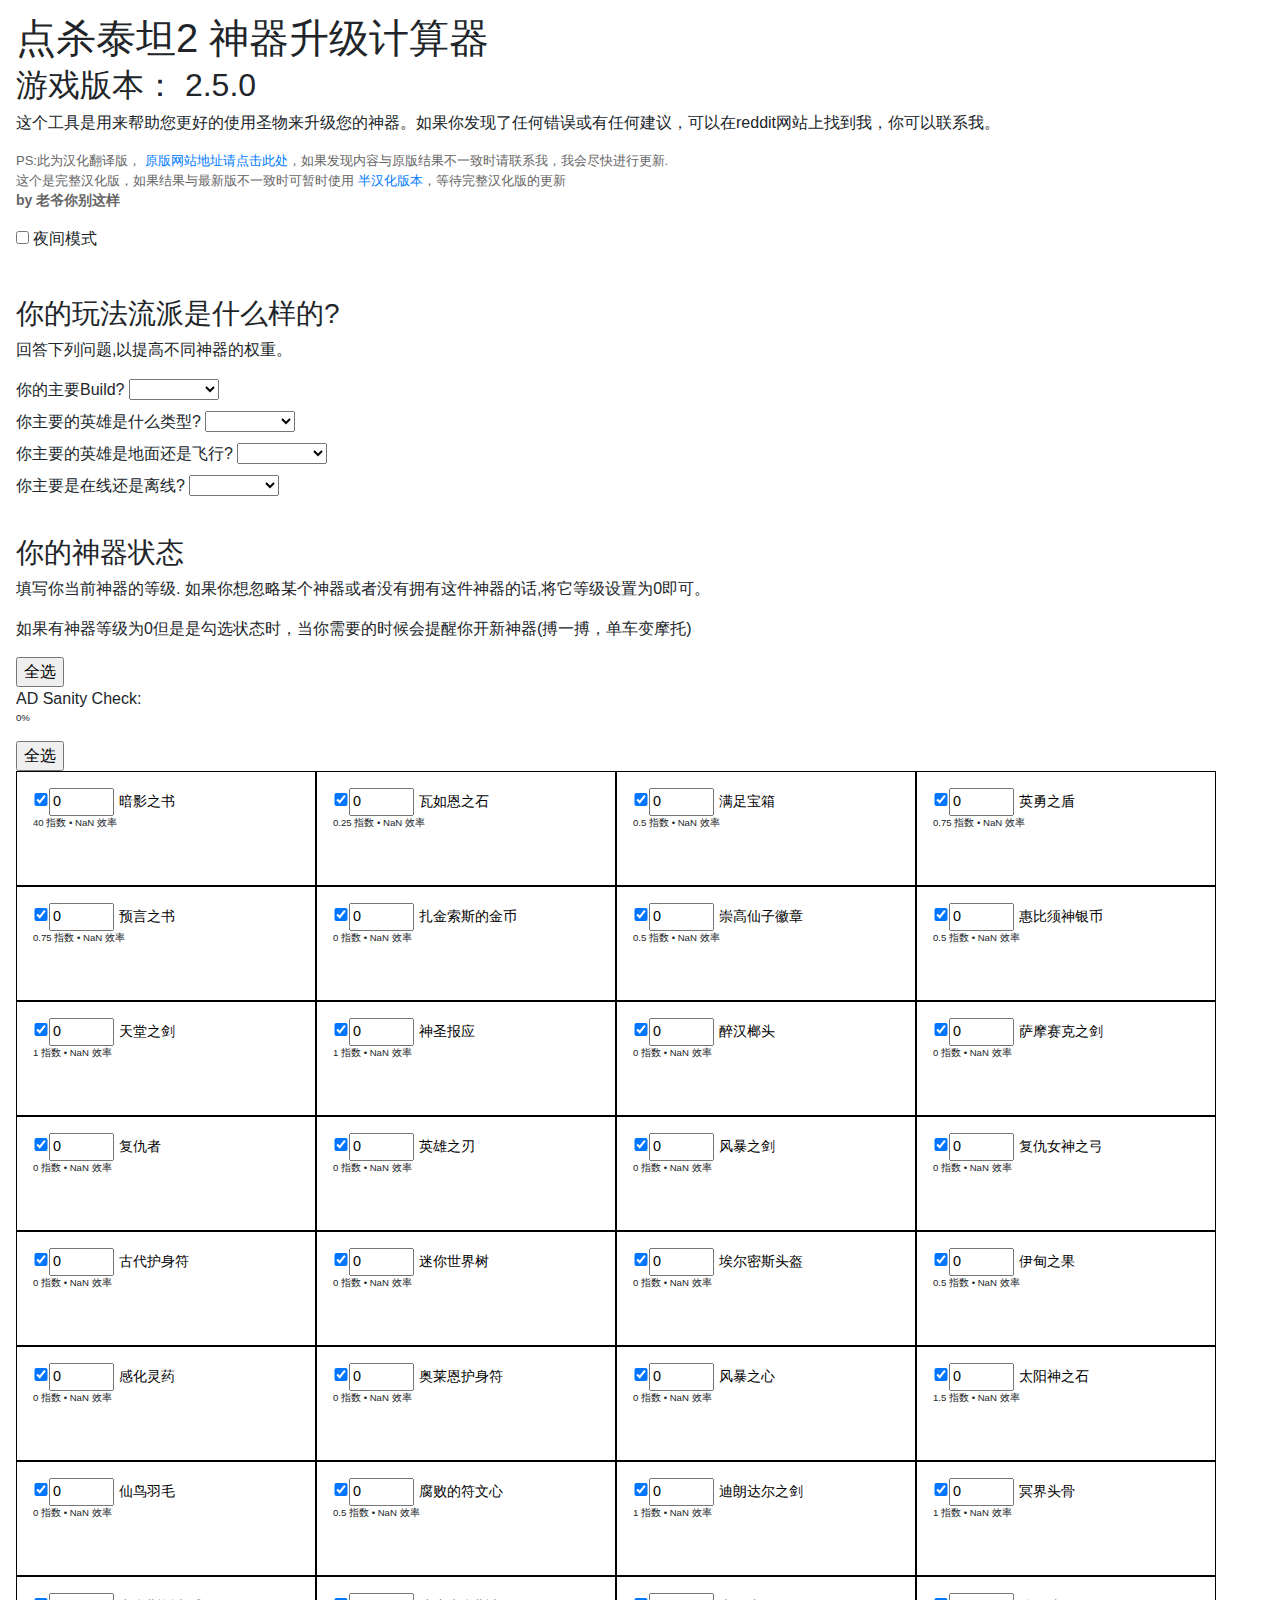
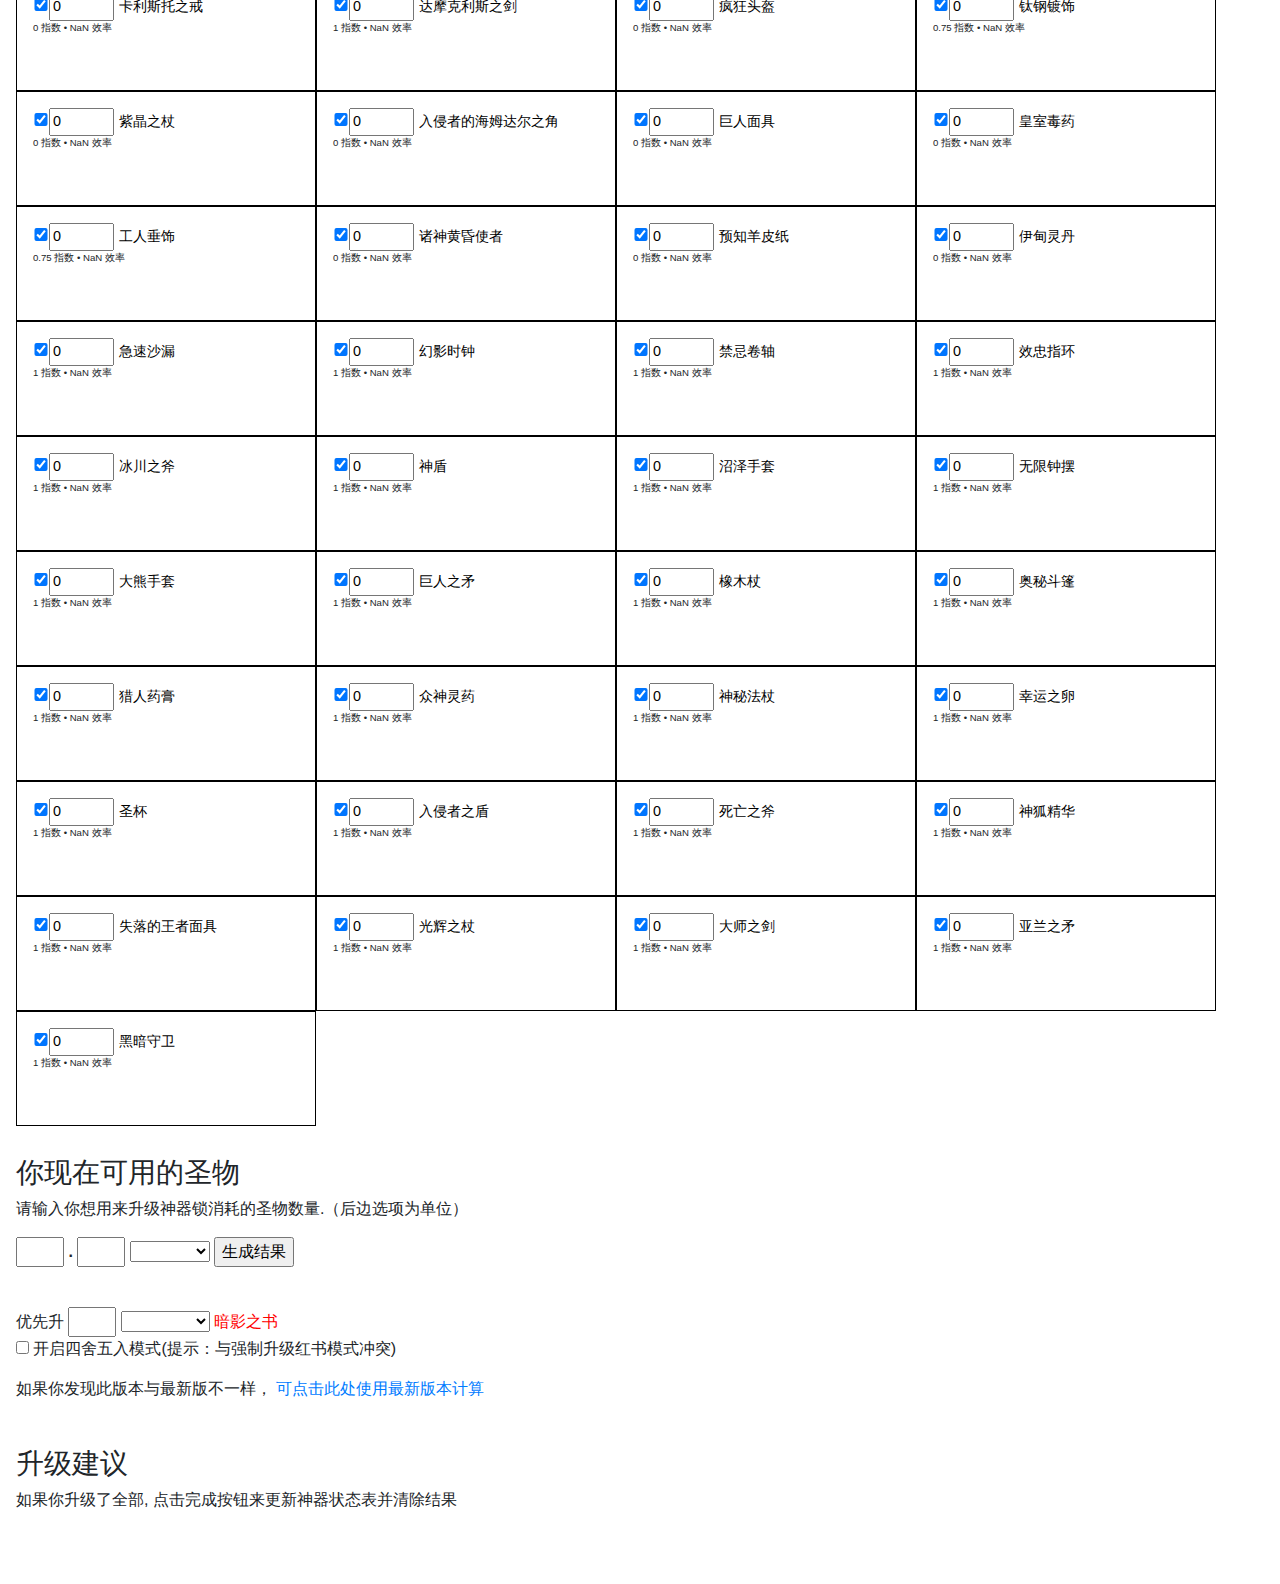
==== commit 0b991f09: "update" ====
--- a/index.html
+++ b/index.html
@@ -21,11 +21,14 @@
     <P>这个工具是用来帮助您更好的使用圣物来升级您的神器。如果你发现了任何错误或有任何建议，可以在reddit网站上找到我，你可以联系我。</P>
     <p style="font-size:13px;color:#666">PS:此为汉化翻译版，
         <a href="https://tt2-artifacts.herokuapp.com" target="_blank">原版网站地址请点击此处</a>，如果发现内容与原版结果不一致时请联系我，我会尽快进行更新.
-        <br>
-        这个是完整汉化版，如果结果与最新版不一致时可暂时使用<a href="new.html">半汉化版本</a>，等待完整汉化版的更新        
+        <br> 这个是完整汉化版，如果结果与最新版不一致时可暂时使用
+        <a href="new.html">半汉化版本</a>，等待完整汉化版的更新
         <span style="font-weight:bold;font-size:14px;">by 老爷你别这样</span>
     </p>
-    <p><label><input type="checkbox" id="dark" onchange="toggleDark();"> 夜间模式</label></p>
+    <p>
+        <label>
+            <input type="checkbox" id="dark" onchange="toggleDark();"> 夜间模式</label>
+    </p>
     <H3>你的玩法流派是什么样的?</H3>
     <P>回答下列问题,以提高不同神器的权重。</P>
     <label>你的主要Build?
@@ -54,14 +57,6 @@
             <option value="flying">飞行</option>
         </select>
     </label>
-    <LABEL>你穿的哪种衣服?
-        <SELECT id="chest" onchange="adjustWeights();">
-            <option value="-1">- 请选择 -</option>
-            <option value="all">所有黄金</option>
-            <option value="boss">头目黄金</option>
-            <option value="chest">宝箱兽黄金</option>
-        </SELECT>
-    </LABEL>
     <label>你主要是在线还是离线?
         <select id="active" onchange="adjustWeights();">
             <option value="-1">- 请选择 -</option>
@@ -69,28 +64,50 @@
             <option value="offline">离线</option>
         </select>
     </label>
-
     <H3>你的神器状态</H3>
     <P>填写你当前神器的等级. 如果你想忽略某个神器或者没有拥有这件神器的话,将它等级设置为0即可。</P>
     <p>如果有神器等级为0但是是勾选状态时，当你需要的时候会提醒你开新神器(搏一搏，单车变摩托)</p>
     <button onclick="checkAll();">全选</button>
+    <p>AD Sanity Check:
+        <span id="adsanity">0%</span>
+    </p>
+    <button onclick="checkAll();">全选</button>
     <div id="artifacts"></div>
     <H3>你现在可用的圣物</H3>
     <P>请输入你想用来升级神器锁消耗的圣物数量.（后边选项为单位）</P>
-    <input id="relics" type="tel">.
-    <input id="relics_decimal" type="tel">
-    <select id="relic_factor">
-        <option value="_"> </option>
-        <option value="K">K</option>
-        <option value="M">M</option>
-        <option value="B">B</option>
-        <option value="T">T</option>
+    <p>
+        <input id="relics" type="tel" />
+        <strong> . </strong>
+        <input id="relics_decimal" type="tel" />
+        <select id="relic_factor">
+            <option value="_"> </option>
+            <option value="K">K</option>
+            <option value="M">M</option>
+            <option value="B">B</option>
+            <option value="T">T</option>
+            <option value="e13">e13</option>
+            <option value="e14">e14</option>
+            <option value="e15">e15 / aa</option>
+            <option value="e16">e16</option>
+            <option value="e17">e17</option>
+            <option value="e18">e18 / ab</option>
+        </select>
+        <input type="submit" value="生成结果" onclick="generateUpgrades()" ;>
+    </p>
+    <br> 优先升
+    <input id="forcebos" type="tel" value="0" />
+    <select id="bos_type">
+        <option value="level">级</option>
+        <option value="pct">% 的圣物</option>
     </select>
-    <input type="submit" value="生成结果" onclick="generateUpgrades()" ;="">
-    <br> 优先升
-    <input id="forcebos" type="tel" value="0"> 级
     <font style="color:red;">暗影之书</font>
-    <P>如果你发现此版本与最新版不一样，<a href="new.html" target="_blank">可点击此处使用最新版本计算</a></P>
+    <p>
+        <label>
+            <input type="checkbox" id="ocd" onchange="ocdOCD();"> 开启四舍五入模式(提示：与强制升级红书模式冲突)</label>
+    </p>
+    <P>如果你发现此版本与最新版不一样，
+        <a href="new.html" target="_blank">可点击此处使用最新版本计算</a>
+    </P>
     <H3>升级建议</H3>
     <P>如果你升级了全部, 点击完成按钮来更新神器状态表并清除结果</P>
     <p id="new_artifact">&nbsp;</p>
@@ -111,6 +128,7 @@
     <script src="res/bootstrap.min.js"></script>
     <script src="res/data.js"></script>
     <script src="res/data-zhCN.js"></script>
+    <script src="res/decimal.min.js"></script>
     <script src="res/weights.js"></script>
     <script src="res/app.js"></script>
 
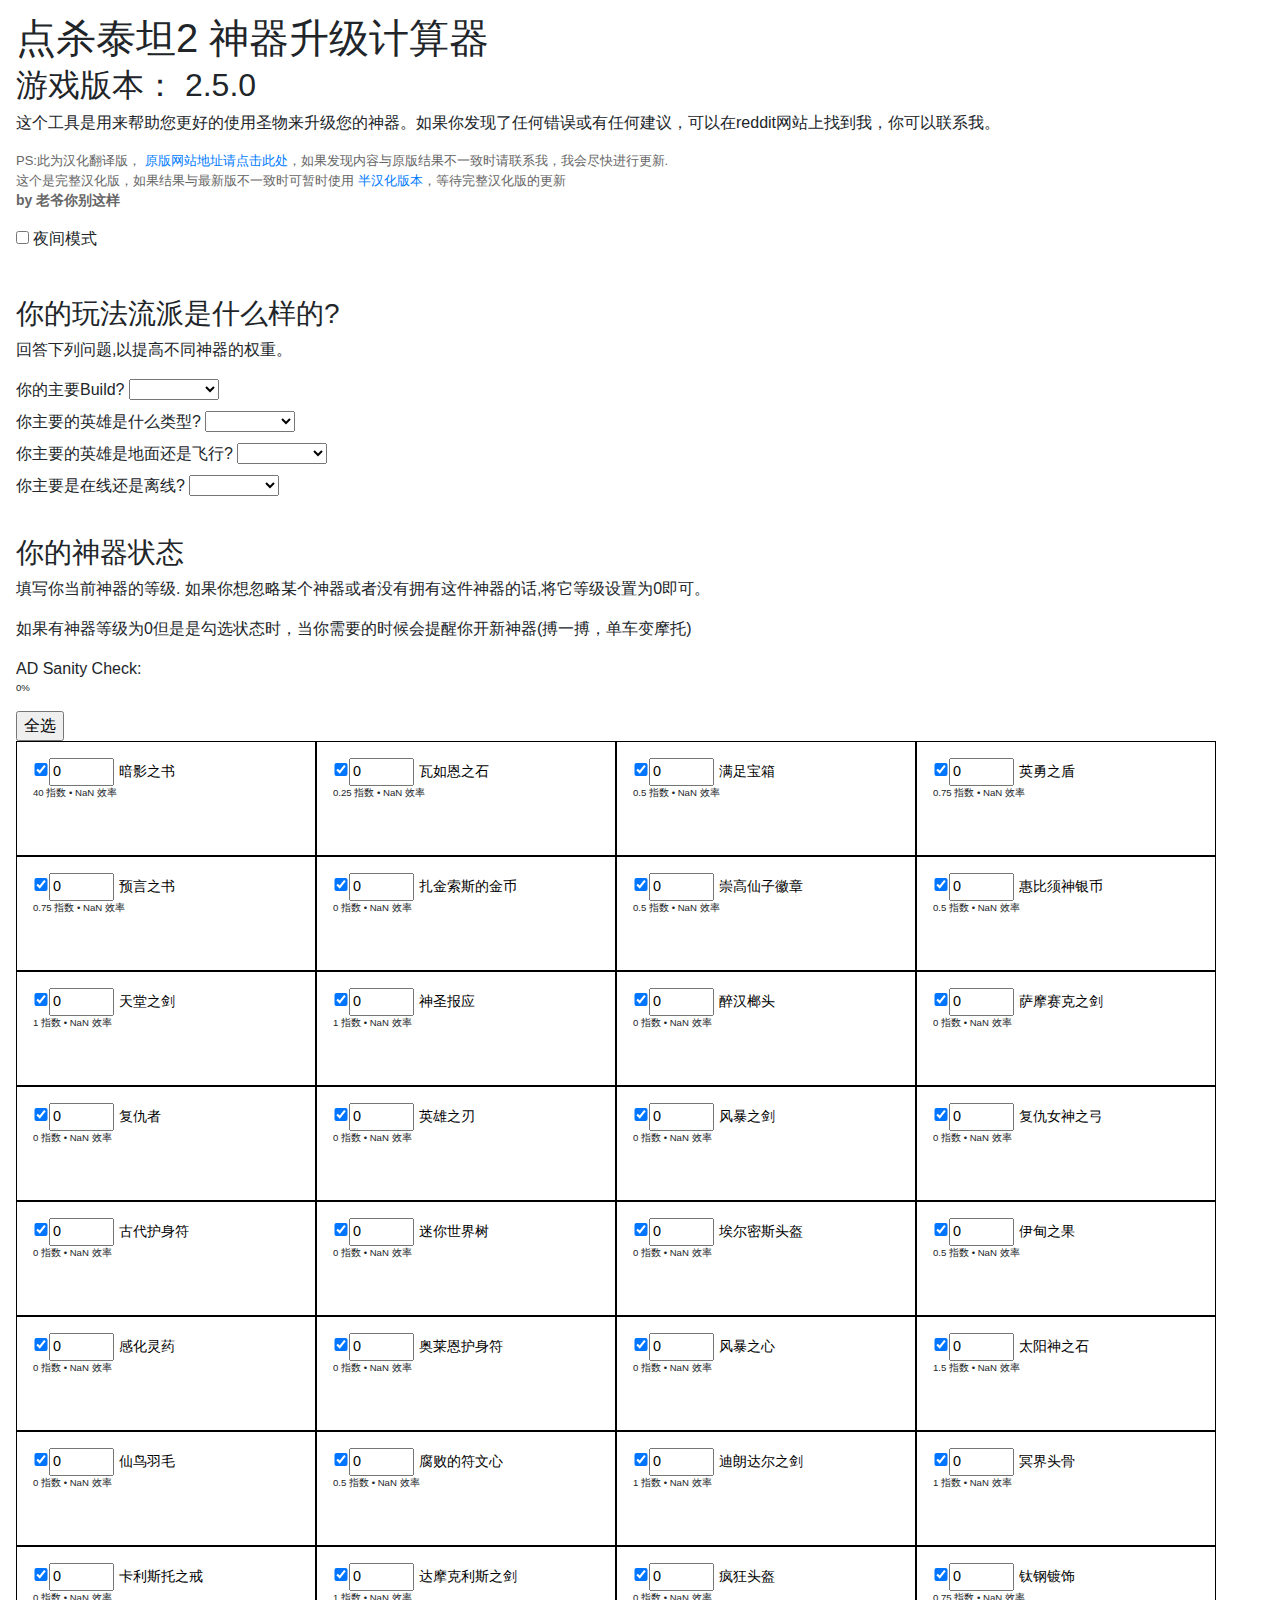
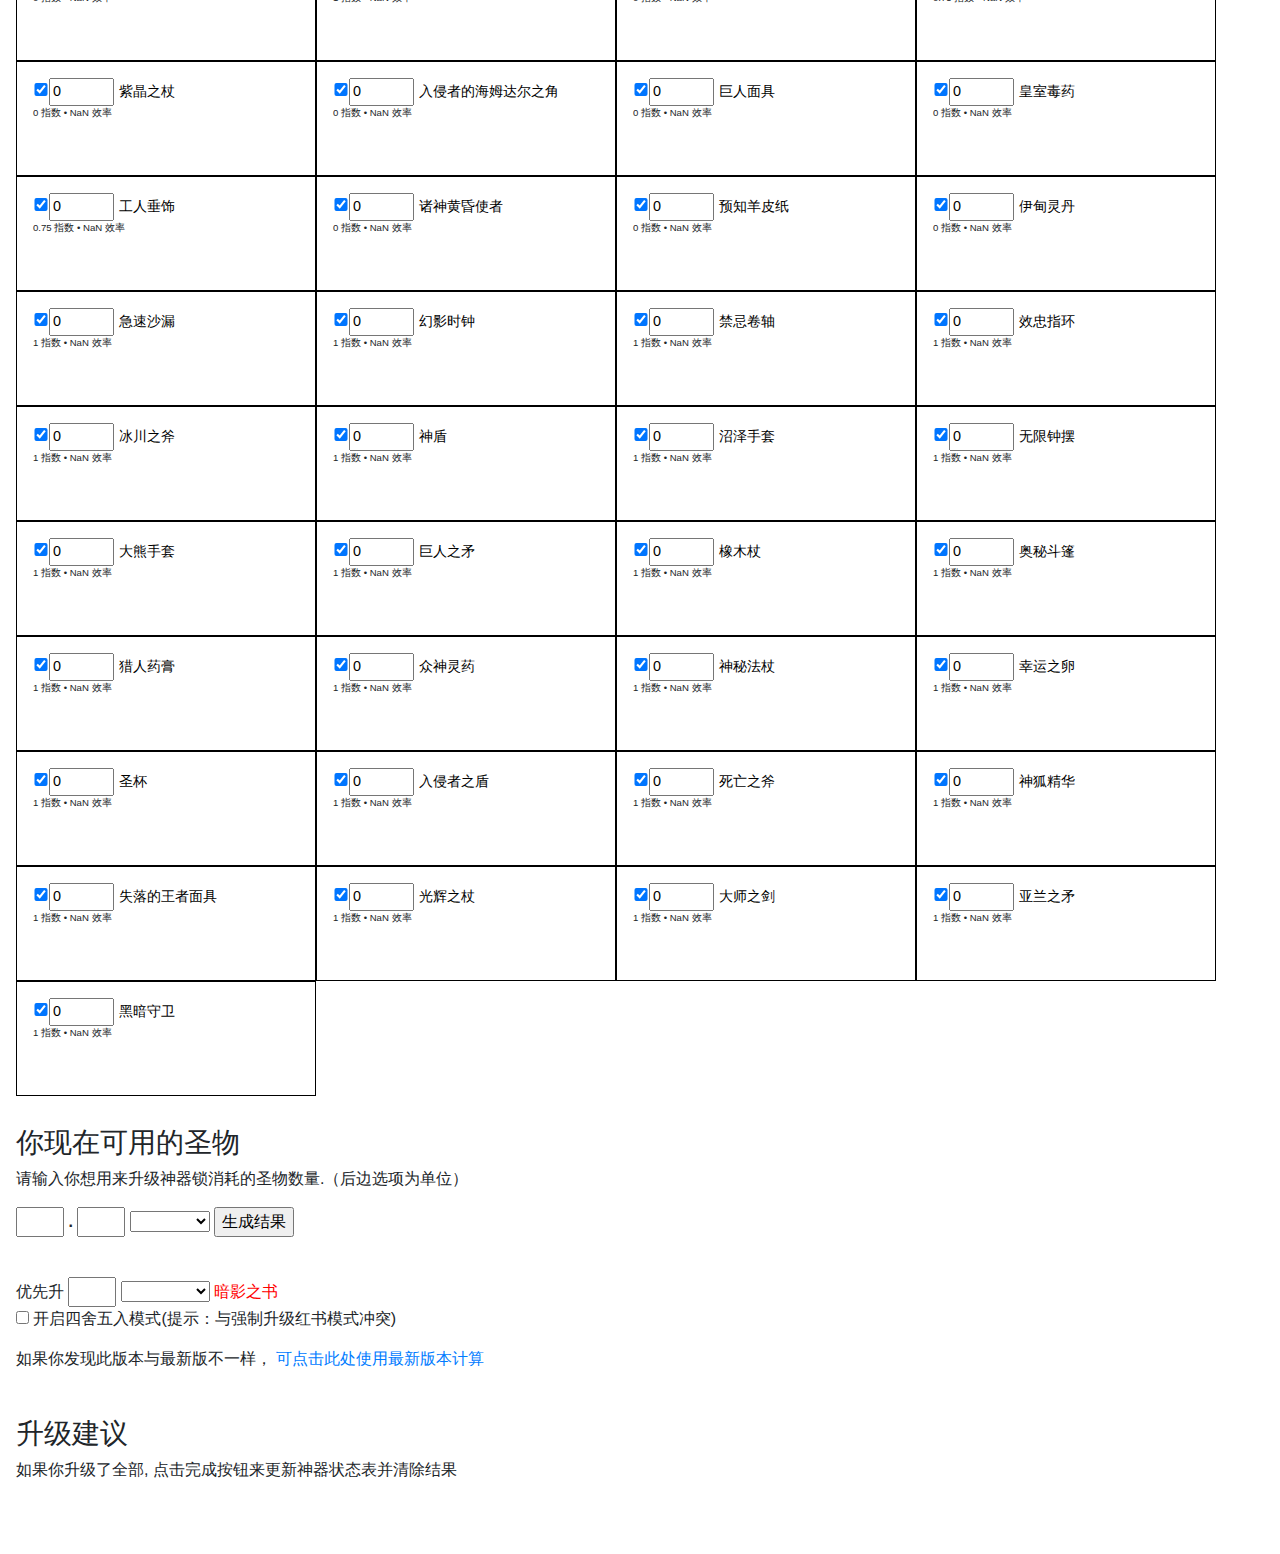
==== commit 2bb9c83b: "1" ====
--- a/index.html
+++ b/index.html
@@ -67,7 +67,6 @@
     <H3>你的神器状态</H3>
     <P>填写你当前神器的等级. 如果你想忽略某个神器或者没有拥有这件神器的话,将它等级设置为0即可。</P>
     <p>如果有神器等级为0但是是勾选状态时，当你需要的时候会提醒你开新神器(搏一搏，单车变摩托)</p>
-    <button onclick="checkAll();">全选</button>
     <p>AD Sanity Check:
         <span id="adsanity">0%</span>
     </p>
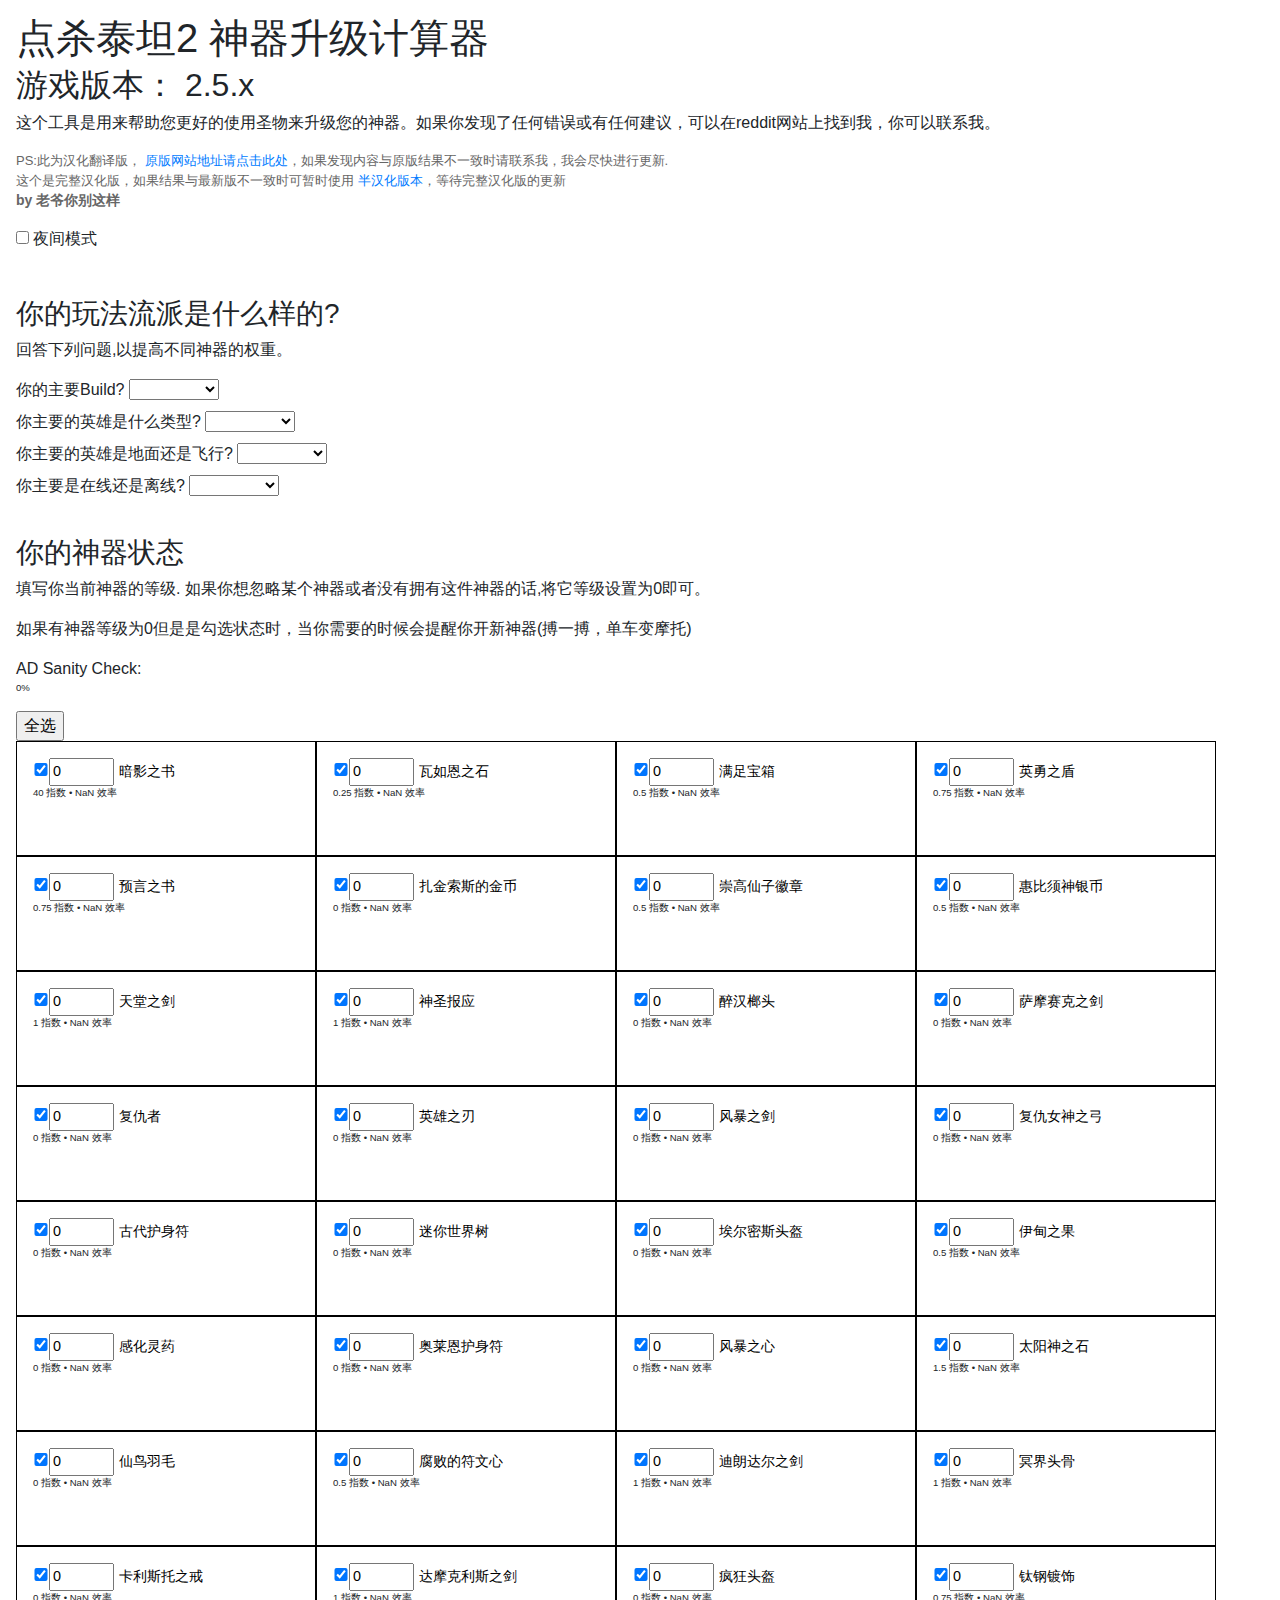
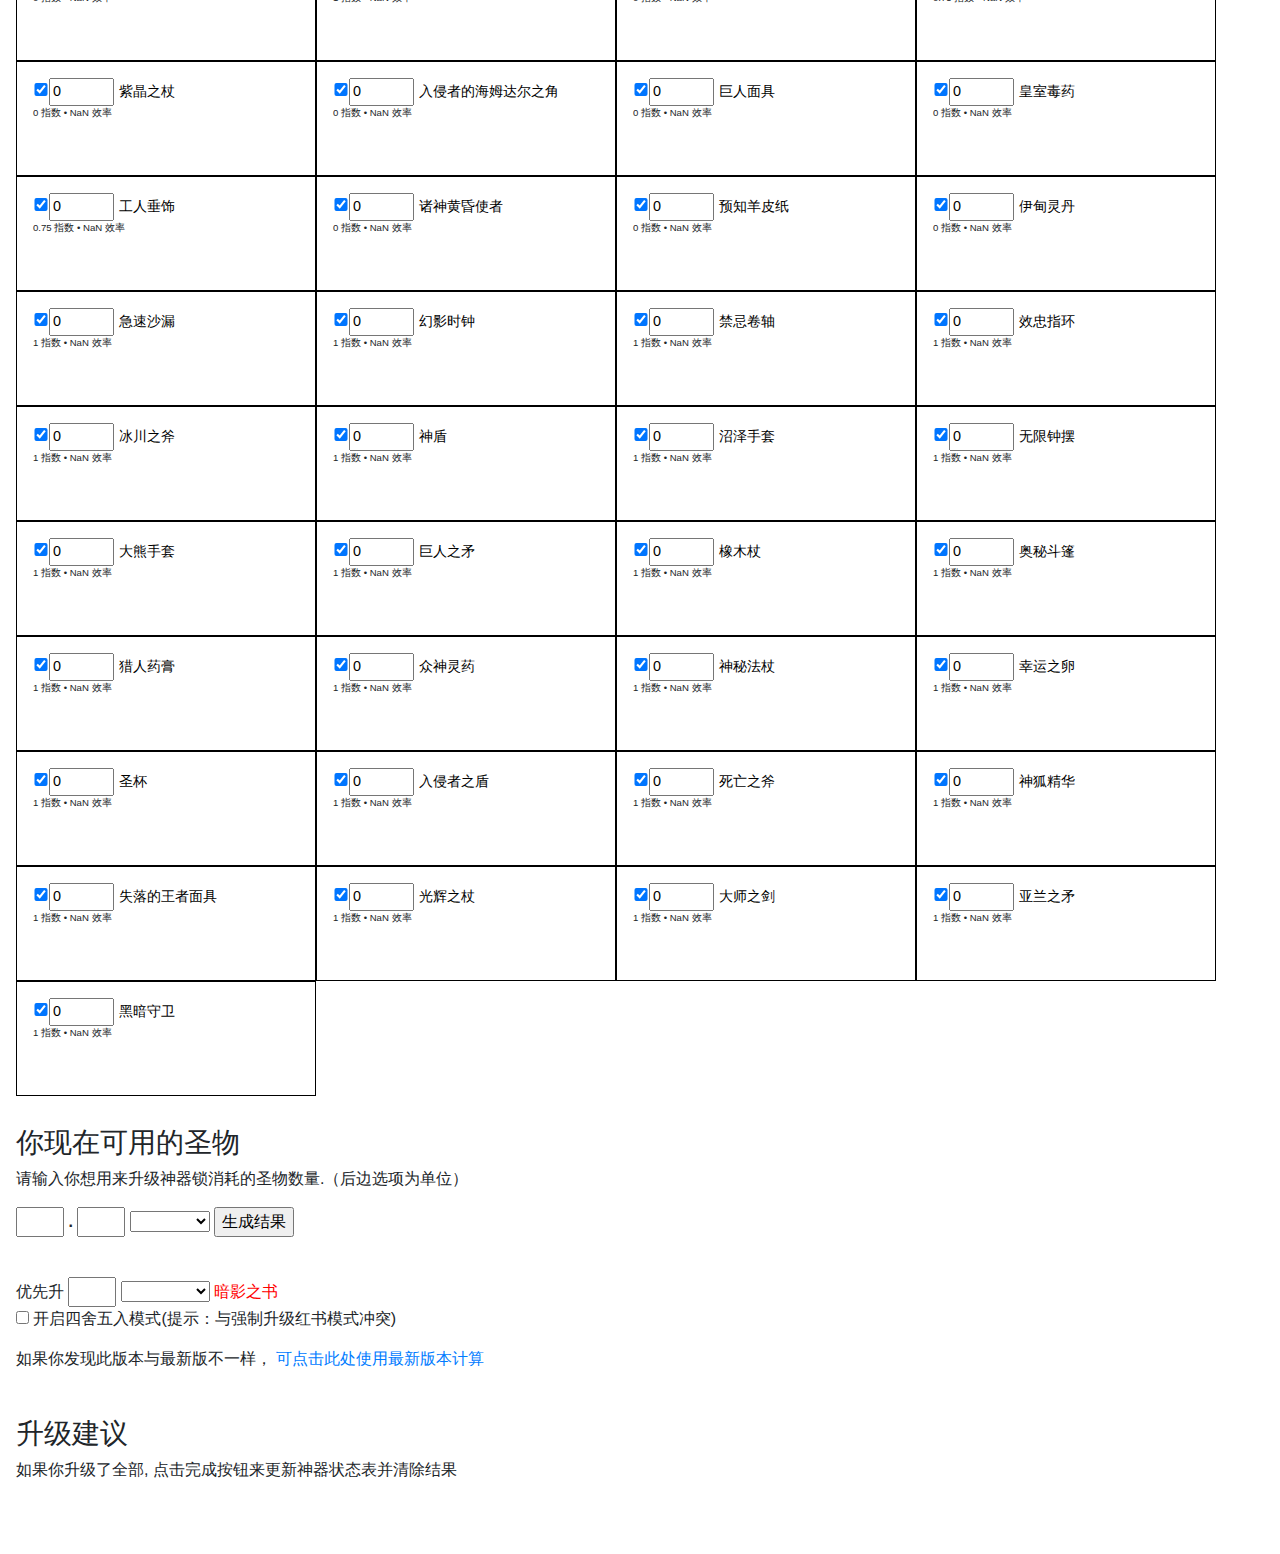
==== commit 0d770c83: "1" ====
--- a/index.html
+++ b/index.html
@@ -17,7 +17,7 @@
 
 <body>
     <h1>点杀泰坦2 神器升级计算器</h1>
-    <h2>游戏版本： 2.5.0</h2>
+    <h2>游戏版本： 2.5.x</h2>
     <P>这个工具是用来帮助您更好的使用圣物来升级您的神器。如果你发现了任何错误或有任何建议，可以在reddit网站上找到我，你可以联系我。</P>
     <p style="font-size:13px;color:#666">PS:此为汉化翻译版，
         <a href="https://tt2-artifacts.herokuapp.com" target="_blank">原版网站地址请点击此处</a>，如果发现内容与原版结果不一致时请联系我，我会尽快进行更新.
